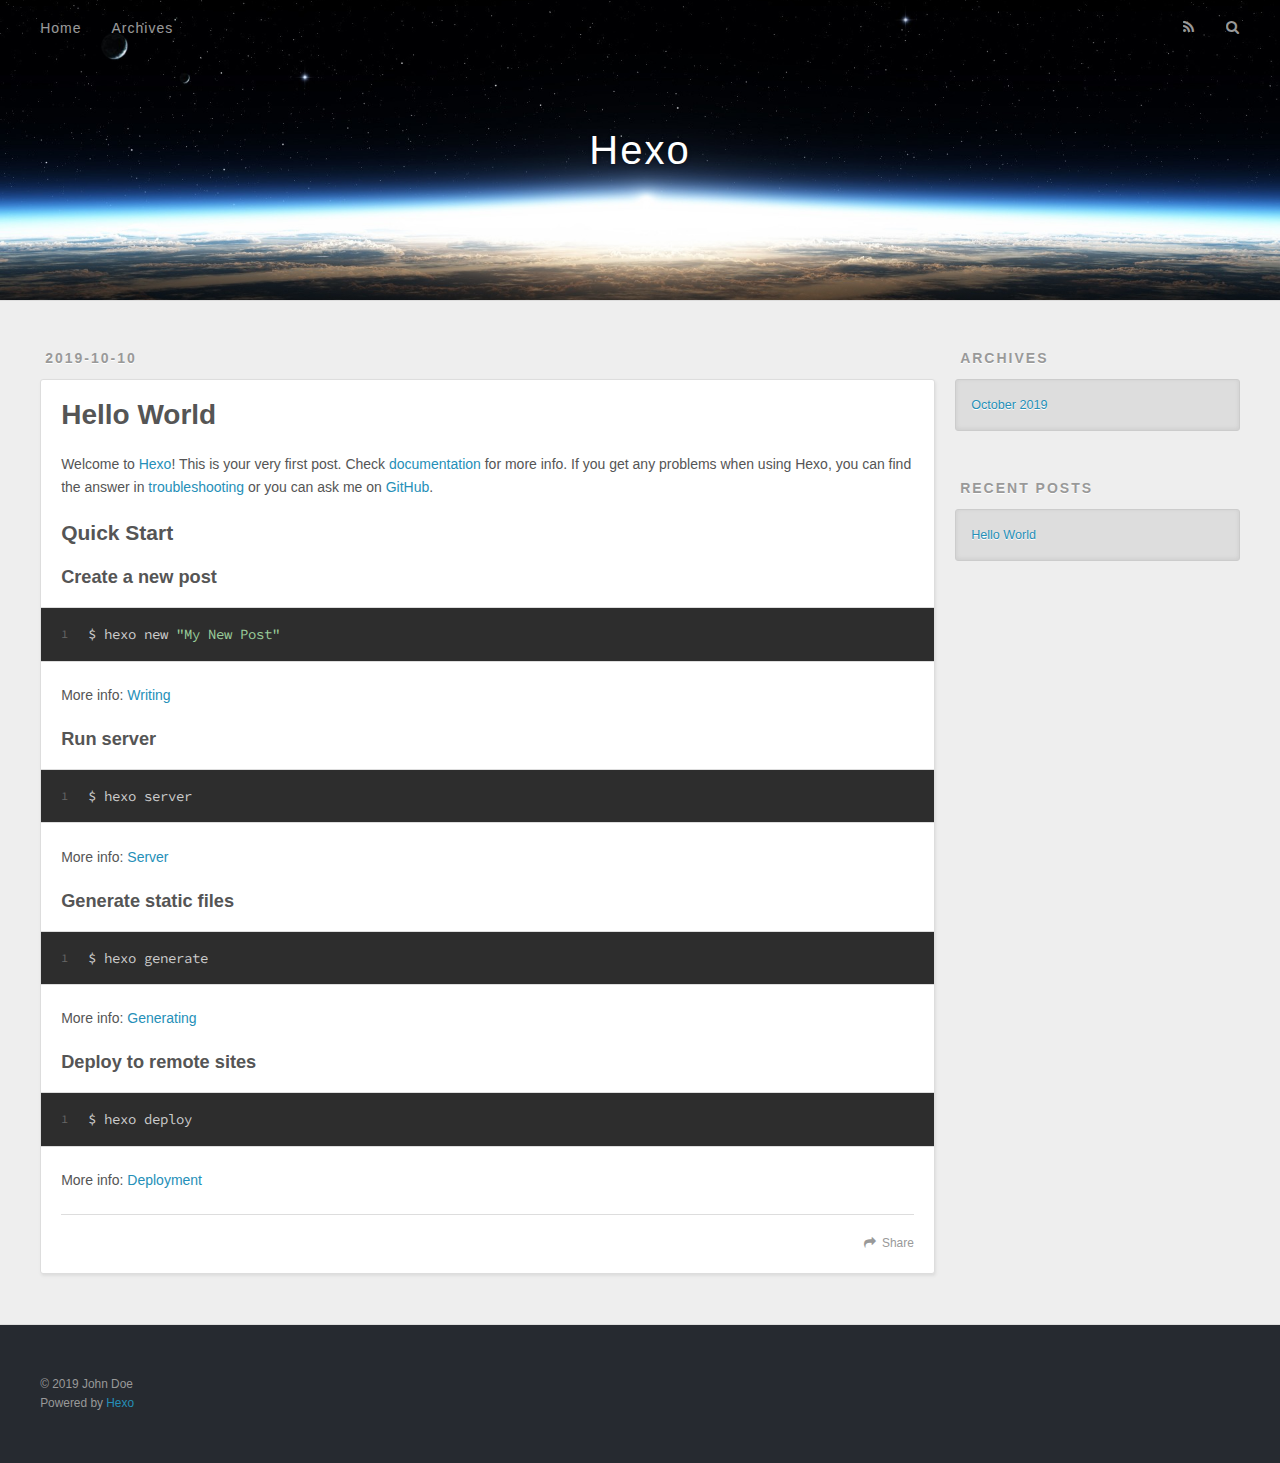
==== index.html @ 15c3ce91 "Site updated: 2019-10-10 18:21:29" ====
<!DOCTYPE html>
<html>
<head><meta name="generator" content="Hexo 3.9.0">
  <meta charset="utf-8">
  

  
  <title>Hexo</title>
  <meta name="viewport" content="width=device-width, initial-scale=1, maximum-scale=1">
  <meta property="og:type" content="website">
<meta property="og:title" content="Hexo">
<meta property="og:url" content="http://yoursite.com/index.html">
<meta property="og:site_name" content="Hexo">
<meta property="og:locale" content="en">
<meta name="twitter:card" content="summary">
<meta name="twitter:title" content="Hexo">
  
    <link rel="alternate" href="/atom.xml" title="Hexo" type="application/atom+xml">
  
  
    <link rel="icon" href="/favicon.png">
  
  
    <link href="//fonts.googleapis.com/css?family=Source+Code+Pro" rel="stylesheet" type="text/css">
  
  <link rel="stylesheet" href="/css/style.css">
</head>
</html>
<body>
  <div id="container">
    <div id="wrap">
      <header id="header">
  <div id="banner"></div>
  <div id="header-outer" class="outer">
    <div id="header-title" class="inner">
      <h1 id="logo-wrap">
        <a href="/" id="logo">Hexo</a>
      </h1>
      
    </div>
    <div id="header-inner" class="inner">
      <nav id="main-nav">
        <a id="main-nav-toggle" class="nav-icon"></a>
        
          <a class="main-nav-link" href="/">Home</a>
        
          <a class="main-nav-link" href="/archives">Archives</a>
        
      </nav>
      <nav id="sub-nav">
        
          <a id="nav-rss-link" class="nav-icon" href="/atom.xml" title="RSS Feed"></a>
        
        <a id="nav-search-btn" class="nav-icon" title="Search"></a>
      </nav>
      <div id="search-form-wrap">
        <form action="//google.com/search" method="get" accept-charset="UTF-8" class="search-form"><input type="search" name="q" class="search-form-input" placeholder="Search"><button type="submit" class="search-form-submit">&#xF002;</button><input type="hidden" name="sitesearch" value="http://yoursite.com"></form>
      </div>
    </div>
  </div>
</header>
      <div class="outer">
        <section id="main">
  
    <article id="post-hello-world" class="article article-type-post" itemscope itemprop="blogPost">
  <div class="article-meta">
    <a href="/2019/10/10/hello-world/" class="article-date">
  <time datetime="2019-10-10T10:15:48.270Z" itemprop="datePublished">2019-10-10</time>
</a>
    
  </div>
  <div class="article-inner">
    
    
      <header class="article-header">
        
  
    <h1 itemprop="name">
      <a class="article-title" href="/2019/10/10/hello-world/">Hello World</a>
    </h1>
  

      </header>
    
    <div class="article-entry" itemprop="articleBody">
      
        <p>Welcome to <a href="https://hexo.io/" target="_blank" rel="noopener">Hexo</a>! This is your very first post. Check <a href="https://hexo.io/docs/" target="_blank" rel="noopener">documentation</a> for more info. If you get any problems when using Hexo, you can find the answer in <a href="https://hexo.io/docs/troubleshooting.html" target="_blank" rel="noopener">troubleshooting</a> or you can ask me on <a href="https://github.com/hexojs/hexo/issues" target="_blank" rel="noopener">GitHub</a>.</p>
<h2 id="Quick-Start"><a href="#Quick-Start" class="headerlink" title="Quick Start"></a>Quick Start</h2><h3 id="Create-a-new-post"><a href="#Create-a-new-post" class="headerlink" title="Create a new post"></a>Create a new post</h3><figure class="highlight bash"><table><tr><td class="gutter"><pre><span class="line">1</span><br></pre></td><td class="code"><pre><span class="line">$ hexo new <span class="string">"My New Post"</span></span><br></pre></td></tr></table></figure>

<p>More info: <a href="https://hexo.io/docs/writing.html" target="_blank" rel="noopener">Writing</a></p>
<h3 id="Run-server"><a href="#Run-server" class="headerlink" title="Run server"></a>Run server</h3><figure class="highlight bash"><table><tr><td class="gutter"><pre><span class="line">1</span><br></pre></td><td class="code"><pre><span class="line">$ hexo server</span><br></pre></td></tr></table></figure>

<p>More info: <a href="https://hexo.io/docs/server.html" target="_blank" rel="noopener">Server</a></p>
<h3 id="Generate-static-files"><a href="#Generate-static-files" class="headerlink" title="Generate static files"></a>Generate static files</h3><figure class="highlight bash"><table><tr><td class="gutter"><pre><span class="line">1</span><br></pre></td><td class="code"><pre><span class="line">$ hexo generate</span><br></pre></td></tr></table></figure>

<p>More info: <a href="https://hexo.io/docs/generating.html" target="_blank" rel="noopener">Generating</a></p>
<h3 id="Deploy-to-remote-sites"><a href="#Deploy-to-remote-sites" class="headerlink" title="Deploy to remote sites"></a>Deploy to remote sites</h3><figure class="highlight bash"><table><tr><td class="gutter"><pre><span class="line">1</span><br></pre></td><td class="code"><pre><span class="line">$ hexo deploy</span><br></pre></td></tr></table></figure>

<p>More info: <a href="https://hexo.io/docs/deployment.html" target="_blank" rel="noopener">Deployment</a></p>

      
    </div>
    <footer class="article-footer">
      <a data-url="http://yoursite.com/2019/10/10/hello-world/" data-id="ck1kjttef0000k1openmg8unf" class="article-share-link">Share</a>
      
      
    </footer>
  </div>
  
</article>


  


</section>
        
          <aside id="sidebar">
  
    

  
    

  
    
  
    
  <div class="widget-wrap">
    <h3 class="widget-title">Archives</h3>
    <div class="widget">
      <ul class="archive-list"><li class="archive-list-item"><a class="archive-list-link" href="/archives/2019/10/">October 2019</a></li></ul>
    </div>
  </div>


  
    
  <div class="widget-wrap">
    <h3 class="widget-title">Recent Posts</h3>
    <div class="widget">
      <ul>
        
          <li>
            <a href="/2019/10/10/hello-world/">Hello World</a>
          </li>
        
      </ul>
    </div>
  </div>

  
</aside>
        
      </div>
      <footer id="footer">
  
  <div class="outer">
    <div id="footer-info" class="inner">
      &copy; 2019 John Doe<br>
      Powered by <a href="http://hexo.io/" target="_blank">Hexo</a>
    </div>
  </div>
</footer>
    </div>
    <nav id="mobile-nav">
  
    <a href="/" class="mobile-nav-link">Home</a>
  
    <a href="/archives" class="mobile-nav-link">Archives</a>
  
</nav>
    

<script src="//ajax.googleapis.com/ajax/libs/jquery/2.0.3/jquery.min.js"></script>


  <link rel="stylesheet" href="/fancybox/jquery.fancybox.css">
  <script src="/fancybox/jquery.fancybox.pack.js"></script>


<script src="/js/script.js"></script>



  </div>
</body>
</html>
---- css/style.css ----
body {
  width: 100%;
}
body:before,
body:after {
  content: "";
  display: table;
}
body:after {
  clear: both;
}
html,
body,
div,
span,
applet,
object,
iframe,
h1,
h2,
h3,
h4,
h5,
h6,
p,
blockquote,
pre,
a,
abbr,
acronym,
address,
big,
cite,
code,
del,
dfn,
em,
img,
ins,
kbd,
q,
s,
samp,
small,
strike,
strong,
sub,
sup,
tt,
var,
dl,
dt,
dd,
ol,
ul,
li,
fieldset,
form,
label,
legend,
table,
caption,
tbody,
tfoot,
thead,
tr,
th,
td {
  margin: 0;
  padding: 0;
  border: 0;
  outline: 0;
  font-weight: inherit;
  font-style: inherit;
  font-family: inherit;
  font-size: 100%;
  vertical-align: baseline;
}
body {
  line-height: 1;
  color: #000;
  background: #fff;
}
ol,
ul {
  list-style: none;
}
table {
  border-collapse: separate;
  border-spacing: 0;
  vertical-align: middle;
}
caption,
th,
td {
  text-align: left;
  font-weight: normal;
  vertical-align: middle;
}
a img {
  border: none;
}
input,
button {
  margin: 0;
  padding: 0;
}
input::-moz-focus-inner,
button::-moz-focus-inner {
  border: 0;
  padding: 0;
}
@font-face {
  font-family: FontAwesome;
  font-style: normal;
  font-weight: normal;
  src: url("fonts/fontawesome-webfont.eot?v=#4.0.3");
  src: url("fonts/fontawesome-webfont.eot?#iefix&v=#4.0.3") format("embedded-opentype"), url("fonts/fontawesome-webfont.woff?v=#4.0.3") format("woff"), url("fonts/fontawesome-webfont.ttf?v=#4.0.3") format("truetype"), url("fonts/fontawesome-webfont.svg#fontawesomeregular?v=#4.0.3") format("svg");
}
html,
body,
#container {
  height: 100%;
}
body {
  background: #eee;
  font: 14px -apple-system, BlinkMacSystemFont, "Segoe UI", "Roboto", "Oxygen", "Ubuntu", "Cantarell", "Fira Sans", "Droid Sans", "Helvetica Neue", sans-serif;
  -webkit-text-size-adjust: 100%;
}
.outer {
  max-width: 1220px;
  margin: 0 auto;
  padding: 0 20px;
}
.outer:before,
.outer:after {
  content: "";
  display: table;
}
.outer:after {
  clear: both;
}
.inner {
  display: inline;
  float: left;
  width: 98.33333333333333%;
  margin: 0 0.833333333333333%;
}
.left,
.alignleft {
  float: left;
}
.right,
.alignright {
  float: right;
}
.clear {
  clear: both;
}
#container {
  position: relative;
}
.mobile-nav-on {
  overflow: hidden;
}
#wrap {
  height: 100%;
  width: 100%;
  position: absolute;
  top: 0;
  left: 0;
  -webkit-transition: 0.2s ease-out;
  -moz-transition: 0.2s ease-out;
  -ms-transition: 0.2s ease-out;
  transition: 0.2s ease-out;
  z-index: 1;
  background: #eee;
}
.mobile-nav-on #wrap {
  left: 280px;
}
@media screen and (min-width: 768px) {
  #main {
    display: inline;
    float: left;
    width: 73.33333333333333%;
    margin: 0 0.833333333333333%;
  }
}
.article-date,
.article-category-link,
.archive-year,
.widget-title {
  text-decoration: none;
  text-transform: uppercase;
  letter-spacing: 2px;
  color: #999;
  margin-bottom: 1em;
  margin-left: 5px;
  line-height: 1em;
  text-shadow: 0 1px #fff;
  font-weight: bold;
}
.article-inner,
.archive-article-inner {
  background: #fff;
  -webkit-box-shadow: 1px 2px 3px #ddd;
  box-shadow: 1px 2px 3px #ddd;
  border: 1px solid #ddd;
  border-radius: 3px;
}
.article-entry h1,
.widget h1 {
  font-size: 2em;
}
.article-entry h2,
.widget h2 {
  font-size: 1.5em;
}
.article-entry h3,
.widget h3 {
  font-size: 1.3em;
}
.article-entry h4,
.widget h4 {
  font-size: 1.2em;
}
.article-entry h5,
.widget h5 {
  font-size: 1em;
}
.article-entry h6,
.widget h6 {
  font-size: 1em;
  color: #999;
}
.article-entry hr,
.widget hr {
  border: 1px dashed #ddd;
}
.article-entry strong,
.widget strong {
  font-weight: bold;
}
.article-entry em,
.widget em,
.article-entry cite,
.widget cite {
  font-style: italic;
}
.article-entry sup,
.widget sup,
.article-entry sub,
.widget sub {
  font-size: 0.75em;
  line-height: 0;
  position: relative;
  vertical-align: baseline;
}
.article-entry sup,
.widget sup {
  top: -0.5em;
}
.article-entry sub,
.widget sub {
  bottom: -0.2em;
}
.article-entry small,
.widget small {
  font-size: 0.85em;
}
.article-entry acronym,
.widget acronym,
.article-entry abbr,
.widget abbr {
  border-bottom: 1px dotted;
}
.article-entry ul,
.widget ul,
.article-entry ol,
.widget ol,
.article-entry dl,
.widget dl {
  margin: 0 20px;
  line-height: 1.6em;
}
.article-entry ul ul,
.widget ul ul,
.article-entry ol ul,
.widget ol ul,
.article-entry ul ol,
.widget ul ol,
.article-entry ol ol,
.widget ol ol {
  margin-top: 0;
  margin-bottom: 0;
}
.article-entry ul,
.widget ul {
  list-style: disc;
}
.article-entry ol,
.widget ol {
  list-style: decimal;
}
.article-entry dt,
.widget dt {
  font-weight: bold;
}
#header {
  height: 300px;
  position: relative;
  border-bottom: 1px solid #ddd;
}
#header:before,
#header:after {
  content: "";
  position: absolute;
  left: 0;
  right: 0;
  height: 40px;
}
#header:before {
  top: 0;
  background: -webkit-linear-gradient(rgba(0,0,0,0.2), transparent);
  background: -moz-linear-gradient(rgba(0,0,0,0.2), transparent);
  background: -ms-linear-gradient(rgba(0,0,0,0.2), transparent);
  background: linear-gradient(rgba(0,0,0,0.2), transparent);
}
#header:after {
  bottom: 0;
  background: -webkit-linear-gradient(transparent, rgba(0,0,0,0.2));
  background: -moz-linear-gradient(transparent, rgba(0,0,0,0.2));
  background: -ms-linear-gradient(transparent, rgba(0,0,0,0.2));
  background: linear-gradient(transparent, rgba(0,0,0,0.2));
}
#header-outer {
  height: 100%;
  position: relative;
}
#header-inner {
  position: relative;
  overflow: hidden;
}
#banner {
  position: absolute;
  top: 0;
  left: 0;
  width: 100%;
  height: 100%;
  background: url("images/banner.jpg") center #000;
  -webkit-background-size: cover;
  -moz-background-size: cover;
  background-size: cover;
  z-index: -1;
}
#header-title {
  text-align: center;
  height: 40px;
  position: absolute;
  top: 50%;
  left: 0;
  margin-top: -20px;
}
#logo,
#subtitle {
  text-decoration: none;
  color: #fff;
  font-weight: 300;
  text-shadow: 0 1px 4px rgba(0,0,0,0.3);
}
#logo {
  font-size: 40px;
  line-height: 40px;
  letter-spacing: 2px;
}
#subtitle {
  font-size: 16px;
  line-height: 16px;
  letter-spacing: 1px;
}
#subtitle-wrap {
  margin-top: 16px;
}
#main-nav {
  float: left;
  margin-left: -15px;
}
.nav-icon,
.main-nav-link {
  float: left;
  color: #fff;
  opacity: 0.6;
  text-decoration: none;
  text-shadow: 0 1px rgba(0,0,0,0.2);
  -webkit-transition: opacity 0.2s;
  -moz-transition: opacity 0.2s;
  -ms-transition: opacity 0.2s;
  transition: opacity 0.2s;
  display: block;
  padding: 20px 15px;
}
.nav-icon:hover,
.main-nav-link:hover {
  opacity: 1;
}
.nav-icon {
  font-family: FontAwesome;
  text-align: center;
  font-size: 14px;
  width: 14px;
  height: 14px;
  padding: 20px 15px;
  position: relative;
  cursor: pointer;
}
.main-nav-link {
  font-weight: 300;
  letter-spacing: 1px;
}
@media screen and (max-width: 479px) {
  .main-nav-link {
    display: none;
  }
}
#main-nav-toggle {
  display: none;
}
#main-nav-toggle:before {
  content: "\f0c9";
}
@media screen and (max-width: 479px) {
  #main-nav-toggle {
    display: block;
  }
}
#sub-nav {
  float: right;
  margin-right: -15px;
}
#nav-rss-link:before {
  content: "\f09e";
}
#nav-search-btn:before {
  content: "\f002";
}
#search-form-wrap {
  position: absolute;
  top: 15px;
  width: 150px;
  height: 30px;
  right: -150px;
  opacity: 0;
  -webkit-transition: 0.2s ease-out;
  -moz-transition: 0.2s ease-out;
  -ms-transition: 0.2s ease-out;
  transition: 0.2s ease-out;
}
#search-form-wrap.on {
  opacity: 1;
  right: 0;
}
@media screen and (max-width: 479px) {
  #search-form-wrap {
    width: 100%;
    right: -100%;
  }
}
.search-form {
  position: absolute;
  top: 0;
  left: 0;
  right: 0;
  background: #fff;
  padding: 5px 15px;
  border-radius: 15px;
  -webkit-box-shadow: 0 0 10px rgba(0,0,0,0.3);
  box-shadow: 0 0 10px rgba(0,0,0,0.3);
}
.search-form-input {
  border: none;
  background: none;
  color: #555;
  width: 100%;
  font: 13px -apple-system, BlinkMacSystemFont, "Segoe UI", "Roboto", "Oxygen", "Ubuntu", "Cantarell", "Fira Sans", "Droid Sans", "Helvetica Neue", sans-serif;
  outline: none;
}
.search-form-input::-webkit-search-results-decoration,
.search-form-input::-webkit-search-cancel-button {
  -webkit-appearance: none;
}
.search-form-submit {
  position: absolute;
  top: 50%;
  right: 10px;
  margin-top: -7px;
  font: 13px FontAwesome;
  border: none;
  background: none;
  color: #bbb;
  cursor: pointer;
}
.search-form-submit:hover,
.search-form-submit:focus {
  color: #777;
}
.article {
  margin: 50px 0;
}
.article-inner {
  overflow: hidden;
}
.article-meta:before,
.article-meta:after {
  content: "";
  display: table;
}
.article-meta:after {
  clear: both;
}
.article-date {
  float: left;
}
.article-category {
  float: left;
  line-height: 1em;
  color: #ccc;
  text-shadow: 0 1px #fff;
  margin-left: 8px;
}
.article-category:before {
  content: "\2022";
}
.article-category-link {
  margin: 0 12px 1em;
}
.article-header {
  padding: 20px 20px 0;
}
.article-title {
  text-decoration: none;
  font-size: 2em;
  font-weight: bold;
  color: #555;
  line-height: 1.1em;
  -webkit-transition: color 0.2s;
  -moz-transition: color 0.2s;
  -ms-transition: color 0.2s;
  transition: color 0.2s;
}
a.article-title:hover {
  color: #258fb8;
}
.article-entry {
  color: #555;
  padding: 0 20px;
}
.article-entry:before,
.article-entry:after {
  content: "";
  display: table;
}
.article-entry:after {
  clear: both;
}
.article-entry p,
.article-entry table {
  line-height: 1.6em;
  margin: 1.6em 0;
}
.article-entry h1,
.article-entry h2,
.article-entry h3,
.article-entry h4,
.article-entry h5,
.article-entry h6 {
  font-weight: bold;
}
.article-entry h1,
.article-entry h2,
.article-entry h3,
.article-entry h4,
.article-entry h5,
.article-entry h6 {
  line-height: 1.1em;
  margin: 1.1em 0;
}
.article-entry a {
  color: #258fb8;
  text-decoration: none;
}
.article-entry a:hover {
  text-decoration: underline;
}
.article-entry ul,
.article-entry ol,
.article-entry dl {
  margin-top: 1.6em;
  margin-bottom: 1.6em;
}
.article-entry img,
.article-entry video {
  max-width: 100%;
  height: auto;
  display: block;
  margin: auto;
}
.article-entry iframe {
  border: none;
}
.article-entry table {
  width: 100%;
  border-collapse: collapse;
  border-spacing: 0;
}
.article-entry th {
  font-weight: bold;
  border-bottom: 3px solid #ddd;
  padding-bottom: 0.5em;
}
.article-entry td {
  border-bottom: 1px solid #ddd;
  padding: 10px 0;
}
.article-entry blockquote {
  font-family: Georgia, "Times New Roman", serif;
  font-size: 1.4em;
  margin: 1.6em 20px;
  text-align: center;
}
.article-entry blockquote footer {
  font-size: 14px;
  margin: 1.6em 0;
  font-family: -apple-system, BlinkMacSystemFont, "Segoe UI", "Roboto", "Oxygen", "Ubuntu", "Cantarell", "Fira Sans", "Droid Sans", "Helvetica Neue", sans-serif;
}
.article-entry blockquote footer cite:before {
  content: "—";
  padding: 0 0.5em;
}
.article-entry .pullquote {
  text-align: left;
  width: 45%;
  margin: 0;
}
.article-entry .pullquote.left {
  margin-left: 0.5em;
  margin-right: 1em;
}
.article-entry .pullquote.right {
  margin-right: 0.5em;
  margin-left: 1em;
}
.article-entry .caption {
  color: #999;
  display: block;
  font-size: 0.9em;
  margin-top: 0.5em;
  position: relative;
  text-align: center;
}
.article-entry .video-container {
  position: relative;
  padding-top: 56.25%;
  height: 0;
  overflow: hidden;
}
.article-entry .video-container iframe,
.article-entry .video-container object,
.article-entry .video-container embed {
  position: absolute;
  top: 0;
  left: 0;
  width: 100%;
  height: 100%;
  margin-top: 0;
}
.article-more-link a {
  display: inline-block;
  line-height: 1em;
  padding: 6px 15px;
  border-radius: 15px;
  background: #eee;
  color: #999;
  text-shadow: 0 1px #fff;
  text-decoration: none;
}
.article-more-link a:hover {
  background: #258fb8;
  color: #fff;
  text-decoration: none;
  text-shadow: 0 1px #1e7293;
}
.article-footer {
  font-size: 0.85em;
  line-height: 1.6em;
  border-top: 1px solid #ddd;
  padding-top: 1.6em;
  margin: 0 20px 20px;
}
.article-footer:before,
.article-footer:after {
  content: "";
  display: table;
}
.article-footer:after {
  clear: both;
}
.article-footer a {
  color: #999;
  text-decoration: none;
}
.article-footer a:hover {
  color: #555;
}
.article-tag-list-item {
  float: left;
  margin-right: 10px;
}
.article-tag-list-link:before {
  content: "#";
}
.article-comment-link {
  float: right;
}
.article-comment-link:before {
  content: "\f075";
  font-family: FontAwesome;
  padding-right: 8px;
}
.article-share-link {
  cursor: pointer;
  float: right;
  margin-left: 20px;
}
.article-share-link:before {
  content: "\f064";
  font-family: FontAwesome;
  padding-right: 6px;
}
#article-nav {
  position: relative;
}
#article-nav:before,
#article-nav:after {
  content: "";
  display: table;
}
#article-nav:after {
  clear: both;
}
@media screen and (min-width: 768px) {
  #article-nav {
    margin: 50px 0;
  }
  #article-nav:before {
    width: 8px;
    height: 8px;
    position: absolute;
    top: 50%;
    left: 50%;
    margin-top: -4px;
    margin-left: -4px;
    content: "";
    border-radius: 50%;
    background: #ddd;
    -webkit-box-shadow: 0 1px 2px #fff;
    box-shadow: 0 1px 2px #fff;
  }
}
.article-nav-link-wrap {
  text-decoration: none;
  text-shadow: 0 1px #fff;
  color: #999;
  -webkit-box-sizing: border-box;
  -moz-box-sizing: border-box;
  box-sizing: border-box;
  margin-top: 50px;
  text-align: center;
  display: block;
}
.article-nav-link-wrap:hover {
  color: #555;
}
@media screen and (min-width: 768px) {
  .article-nav-link-wrap {
    width: 50%;
    margin-top: 0;
  }
}
@media screen and (min-width: 768px) {
  #article-nav-newer {
    float: left;
    text-align: right;
    padding-right: 20px;
  }
}
@media screen and (min-width: 768px) {
  #article-nav-older {
    float: right;
    text-align: left;
    padding-left: 20px;
  }
}
.article-nav-caption {
  text-transform: uppercase;
  letter-spacing: 2px;
  color: #ddd;
  line-height: 1em;
  font-weight: bold;
}
#article-nav-newer .article-nav-caption {
  margin-right: -2px;
}
.article-nav-title {
  font-size: 0.85em;
  line-height: 1.6em;
  margin-top: 0.5em;
}
.article-share-box {
  position: absolute;
  display: none;
  background: #fff;
  -webkit-box-shadow: 1px 2px 10px rgba(0,0,0,0.2);
  box-shadow: 1px 2px 10px rgba(0,0,0,0.2);
  border-radius: 3px;
  margin-left: -145px;
  overflow: hidden;
  z-index: 1;
}
.article-share-box.on {
  display: block;
}
.article-share-input {
  width: 100%;
  background: none;
  -webkit-box-sizing: border-box;
  -moz-box-sizing: border-box;
  box-sizing: border-box;
  font: 14px -apple-system, BlinkMacSystemFont, "Segoe UI", "Roboto", "Oxygen", "Ubuntu", "Cantarell", "Fira Sans", "Droid Sans", "Helvetica Neue", sans-serif;
  padding: 0 15px;
  color: #555;
  outline: none;
  border: 1px solid #ddd;
  border-radius: 3px 3px 0 0;
  height: 36px;
  line-height: 36px;
}
.article-share-links {
  background: #eee;
}
.article-share-links:before,
.article-share-links:after {
  content: "";
  display: table;
}
.article-share-links:after {
  clear: both;
}
.article-share-twitter,
.article-share-facebook,
.article-share-pinterest,
.article-share-google {
  width: 50px;
  height: 36px;
  display: block;
  float: left;
  position: relative;
  color: #999;
  text-shadow: 0 1px #fff;
}
.article-share-twitter:before,
.article-share-facebook:before,
.article-share-pinterest:before,
.article-share-google:before {
  font-size: 20px;
  font-family: FontAwesome;
  width: 20px;
  height: 20px;
  position: absolute;
  top: 50%;
  left: 50%;
  margin-top: -10px;
  margin-left: -10px;
  text-align: center;
}
.article-share-twitter:hover,
.article-share-facebook:hover,
.article-share-pinterest:hover,
.article-share-google:hover {
  color: #fff;
}
.article-share-twitter:before {
  content: "\f099";
}
.article-share-twitter:hover {
  background: #00aced;
  text-shadow: 0 1px #008abe;
}
.article-share-facebook:before {
  content: "\f09a";
}
.article-share-facebook:hover {
  background: #3b5998;
  text-shadow: 0 1px #2f477a;
}
.article-share-pinterest:before {
  content: "\f0d2";
}
.article-share-pinterest:hover {
  background: #cb2027;
  text-shadow: 0 1px #a21a1f;
}
.article-share-google:before {
  content: "\f0d5";
}
.article-share-google:hover {
  background: #dd4b39;
  text-shadow: 0 1px #be3221;
}
.article-gallery {
  background: #000;
  position: relative;
}
.article-gallery-photos {
  position: relative;
  overflow: hidden;
}
.article-gallery-img {
  display: none;
  max-width: 100%;
}
.article-gallery-img:first-child {
  display: block;
}
.article-gallery-img.loaded {
  position: absolute;
  display: block;
}
.article-gallery-img img {
  display: block;
  max-width: 100%;
  margin: 0 auto;
}
#comments {
  background: #fff;
  -webkit-box-shadow: 1px 2px 3px #ddd;
  box-shadow: 1px 2px 3px #ddd;
  padding: 20px;
  border: 1px solid #ddd;
  border-radius: 3px;
  margin: 50px 0;
}
#comments a {
  color: #258fb8;
}
.archives-wrap {
  margin: 50px 0;
}
.archives:before,
.archives:after {
  content: "";
  display: table;
}
.archives:after {
  clear: both;
}
.archive-year-wrap {
  margin-bottom: 1em;
}
.archives {
  -webkit-column-gap: 10px;
  -moz-column-gap: 10px;
  column-gap: 10px;
}
@media screen and (min-width: 480px) and (max-width: 767px) {
  .archives {
    -webkit-column-count: 2;
    -moz-column-count: 2;
    column-count: 2;
  }
}
@media screen and (min-width: 768px) {
  .archives {
    -webkit-column-count: 3;
    -moz-column-count: 3;
    column-count: 3;
  }
}
.archive-article {
  -webkit-column-break-inside: avoid;
  page-break-inside: avoid;
  overflow: hidden;
  break-inside: avoid-column;
}
.archive-article-inner {
  padding: 10px;
  margin-bottom: 15px;
}
.archive-article-title {
  text-decoration: none;
  font-weight: bold;
  color: #555;
  -webkit-transition: color 0.2s;
  -moz-transition: color 0.2s;
  -ms-transition: color 0.2s;
  transition: color 0.2s;
  line-height: 1.6em;
}
.archive-article-title:hover {
  color: #258fb8;
}
.archive-article-footer {
  margin-top: 1em;
}
.archive-article-date {
  color: #999;
  text-decoration: none;
  font-size: 0.85em;
  line-height: 1em;
  margin-bottom: 0.5em;
  display: block;
}
#page-nav {
  margin: 50px auto;
  background: #fff;
  -webkit-box-shadow: 1px 2px 3px #ddd;
  box-shadow: 1px 2px 3px #ddd;
  border: 1px solid #ddd;
  border-radius: 3px;
  text-align: center;
  color: #999;
  overflow: hidden;
}
#page-nav:before,
#page-nav:after {
  content: "";
  display: table;
}
#page-nav:after {
  clear: both;
}
#page-nav a,
#page-nav span {
  padding: 10px 20px;
  line-height: 1;
  height: 2ex;
}
#page-nav a {
  color: #999;
  text-decoration: none;
}
#page-nav a:hover {
  background: #999;
  color: #fff;
}
#page-nav .prev {
  float: left;
}
#page-nav .next {
  float: right;
}
#page-nav .page-number {
  display: inline-block;
}
@media screen and (max-width: 479px) {
  #page-nav .page-number {
    display: none;
  }
}
#page-nav .current {
  color: #555;
  font-weight: bold;
}
#page-nav .space {
  color: #ddd;
}
#footer {
  background: #262a30;
  padding: 50px 0;
  border-top: 1px solid #ddd;
  color: #999;
}
#footer a {
  color: #258fb8;
  text-decoration: none;
}
#footer a:hover {
  text-decoration: underline;
}
#footer-info {
  line-height: 1.6em;
  font-size: 0.85em;
}
.article-entry pre,
.article-entry .highlight {
  background: #2d2d2d;
  margin: 0 -20px;
  padding: 15px 20px;
  border-style: solid;
  border-color: #ddd;
  border-width: 1px 0;
  overflow: auto;
  color: #ccc;
  line-height: 22.400000000000002px;
}
.article-entry .highlight .gutter pre,
.article-entry .gist .gist-file .gist-data .line-numbers {
  color: #666;
  font-size: 0.85em;
}
.article-entry pre,
.article-entry code {
  font-family: "Source Code Pro", Consolas, Monaco, Menlo, Consolas, monospace;
}
.article-entry code {
  background: #eee;
  text-shadow: 0 1px #fff;
  padding: 0 0.3em;
}
.article-entry pre code {
  background: none;
  text-shadow: none;
  padding: 0;
}
.article-entry .highlight pre {
  border: none;
  margin: 0;
  padding: 0;
}
.article-entry .highlight table {
  margin: 0;
  width: auto;
}
.article-entry .highlight td {
  border: none;
  padding: 0;
}
.article-entry .highlight figcaption {
  font-size: 0.85em;
  color: #999;
  line-height: 1em;
  margin-bottom: 1em;
}
.article-entry .highlight figcaption:before,
.article-entry .highlight figcaption:after {
  content: "";
  display: table;
}
.article-entry .highlight figcaption:after {
  clear: both;
}
.article-entry .highlight figcaption a {
  float: right;
}
.article-entry .highlight .gutter pre {
  text-align: right;
  padding-right: 20px;
}
.article-entry .highlight .line {
  height: 22.400000000000002px;
}
.article-entry .highlight .line.marked {
  background: #515151;
}
.article-entry .gist {
  margin: 0 -20px;
  border-style: solid;
  border-color: #ddd;
  border-width: 1px 0;
  background: #2d2d2d;
  padding: 15px 20px 15px 0;
}
.article-entry .gist .gist-file {
  border: none;
  font-family: "Source Code Pro", Consolas, Monaco, Menlo, Consolas, monospace;
  margin: 0;
}
.article-entry .gist .gist-file .gist-data {
  background: none;
  border: none;
}
.article-entry .gist .gist-file .gist-data .line-numbers {
  background: none;
  border: none;
  padding: 0 20px 0 0;
}
.article-entry .gist .gist-file .gist-data .line-data {
  padding: 0 !important;
}
.article-entry .gist .gist-file .highlight {
  margin: 0;
  padding: 0;
  border: none;
}
.article-entry .gist .gist-file .gist-meta {
  background: #2d2d2d;
  color: #999;
  font: 0.85em -apple-system, BlinkMacSystemFont, "Segoe UI", "Roboto", "Oxygen", "Ubuntu", "Cantarell", "Fira Sans", "Droid Sans", "Helvetica Neue", sans-serif;
  text-shadow: 0 0;
  padding: 0;
  margin-top: 1em;
  margin-left: 20px;
}
.article-entry .gist .gist-file .gist-meta a {
  color: #258fb8;
  font-weight: normal;
}
.article-entry .gist .gist-file .gist-meta a:hover {
  text-decoration: underline;
}
pre .comment,
pre .title {
  color: #999;
}
pre .variable,
pre .attribute,
pre .tag,
pre .regexp,
pre .ruby .constant,
pre .xml .tag .title,
pre .xml .pi,
pre .xml .doctype,
pre .html .doctype,
pre .css .id,
pre .css .class,
pre .css .pseudo {
  color: #f2777a;
}
pre .number,
pre .preprocessor,
pre .built_in,
pre .literal,
pre .params,
pre .constant {
  color: #f99157;
}
pre .class,
pre .ruby .class .title,
pre .css .rules .attribute {
  color: #9c9;
}
pre .string,
pre .value,
pre .inheritance,
pre .header,
pre .ruby .symbol,
pre .xml .cdata {
  color: #9c9;
}
pre .css .hexcolor {
  color: #6cc;
}
pre .function,
pre .python .decorator,
pre .python .title,
pre .ruby .function .title,
pre .ruby .title .keyword,
pre .perl .sub,
pre .javascript .title,
pre .coffeescript .title {
  color: #69c;
}
pre .keyword,
pre .javascript .function {
  color: #c9c;
}
@media screen and (max-width: 479px) {
  #mobile-nav {
    position: absolute;
    top: 0;
    left: 0;
    width: 280px;
    height: 100%;
    background: #191919;
    border-right: 1px solid #fff;
  }
}
@media screen and (max-width: 479px) {
  .mobile-nav-link {
    display: block;
    color: #999;
    text-decoration: none;
    padding: 15px 20px;
    font-weight: bold;
  }
  .mobile-nav-link:hover {
    color: #fff;
  }
}
@media screen and (min-width: 768px) {
  #sidebar {
    display: inline;
    float: left;
    width: 23.333333333333332%;
    margin: 0 0.833333333333333%;
  }
}
.widget-wrap {
  margin: 50px 0;
}
.widget {
  color: #777;
  text-shadow: 0 1px #fff;
  background: #ddd;
  -webkit-box-shadow: 0 -1px 4px #ccc inset;
  box-shadow: 0 -1px 4px #ccc inset;
  border: 1px solid #ccc;
  padding: 15px;
  border-radius: 3px;
}
.widget a {
  color: #258fb8;
  text-decoration: none;
}
.widget a:hover {
  text-decoration: underline;
}
.widget ul ul,
.widget ol ul,
.widget dl ul,
.widget ul ol,
.widget ol ol,
.widget dl ol,
.widget ul dl,
.widget ol dl,
.widget dl dl {
  margin-left: 15px;
  list-style: disc;
}
.widget {
  line-height: 1.6em;
  word-wrap: break-word;
  font-size: 0.9em;
}
.widget ul,
.widget ol {
  list-style: none;
  margin: 0;
}
.widget ul ul,
.widget ol ul,
.widget ul ol,
.widget ol ol {
  margin: 0 20px;
}
.widget ul ul,
.widget ol ul {
  list-style: disc;
}
.widget ul ol,
.widget ol ol {
  list-style: decimal;
}
.category-list-count,
.tag-list-count,
.archive-list-count {
  padding-left: 5px;
  color: #999;
  font-size: 0.85em;
}
.category-list-count:before,
.tag-list-count:before,
.archive-list-count:before {
  content: "(";
}
.category-list-count:after,
.tag-list-count:after,
.archive-list-count:after {
  content: ")";
}
.tagcloud a {
  margin-right: 5px;
  display: inline-block;
}
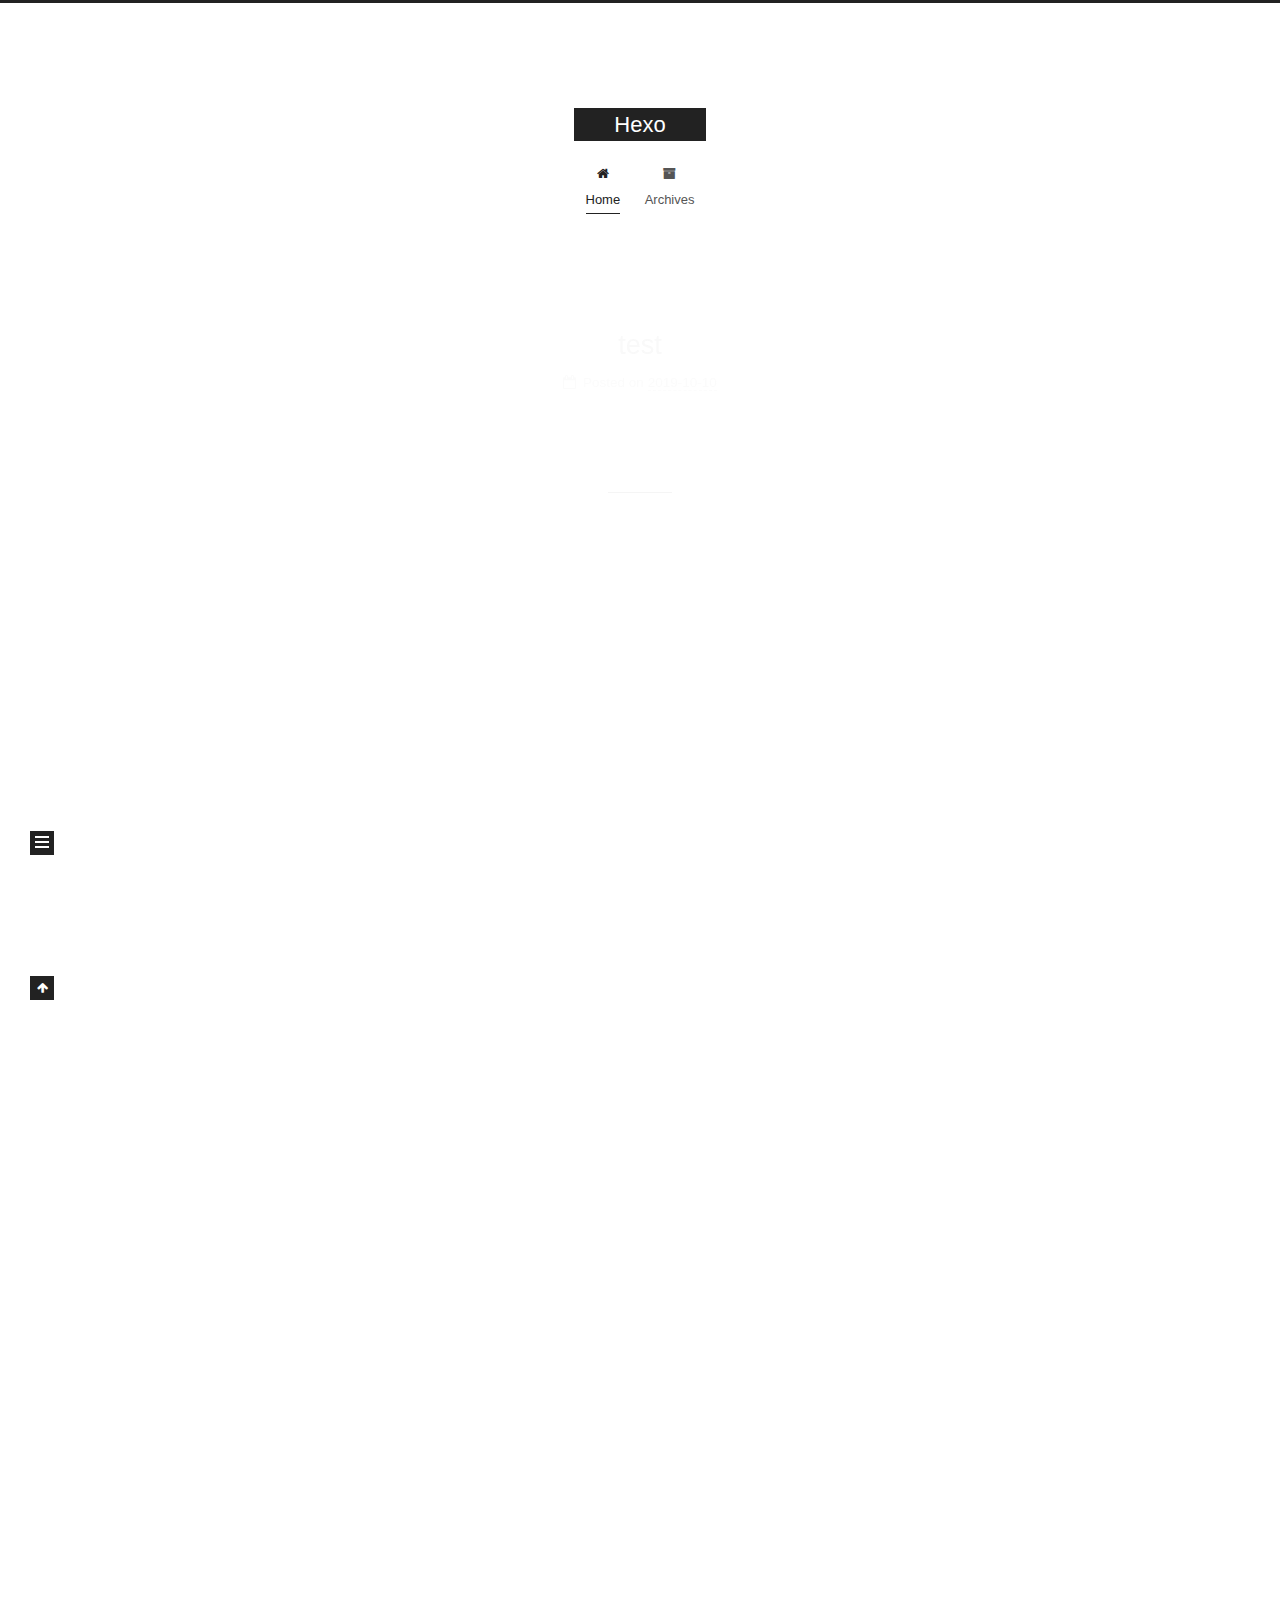
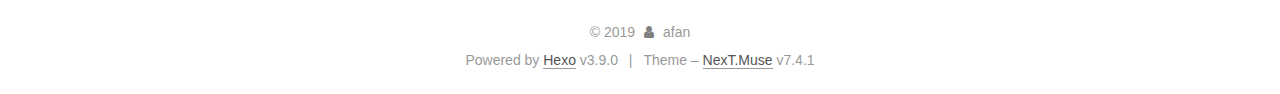
==== commit 9b87ab0c: "Site updated: 2019-10-10 19:00:42" ====
--- a/index.html
+++ b/index.html
@@ -1,12 +1,60 @@
 <!DOCTYPE html>
-<html>
-<head><meta name="generator" content="Hexo 3.9.0">
-  <meta charset="utf-8">
-  
-
-  
-  <title>Hexo</title>
-  <meta name="viewport" content="width=device-width, initial-scale=1, maximum-scale=1">
+
+
+
+
+
+<html lang="en">
+<head>
+  <meta charset="UTF-8">
+<meta name="viewport" content="width=device-width, initial-scale=1, maximum-scale=2">
+<meta name="theme-color" content="#222">
+<meta name="generator" content="Hexo 3.9.0">
+  <link rel="apple-touch-icon" sizes="180x180" href="/images/apple-touch-icon-next.png?v=7.4.1">
+  <link rel="icon" type="image/png" sizes="32x32" href="/images/favicon-32x32-next.png?v=7.4.1">
+  <link rel="icon" type="image/png" sizes="16x16" href="/images/favicon-16x16-next.png?v=7.4.1">
+  <link rel="mask-icon" href="/images/logo.svg?v=7.4.1" color="#222">
+
+<link rel="stylesheet" href="/css/main.css?v=7.4.1">
+
+
+<link rel="stylesheet" href="/lib/font-awesome/css/font-awesome.min.css?v=4.7.0">
+
+
+<script id="hexo-configurations">
+  var NexT = window.NexT || {};
+  var CONFIG = {
+    root: '/',
+    scheme: 'Muse',
+    version: '7.4.1',
+    exturl: false,
+    sidebar: {"position":"left","display":"post","offset":12,"onmobile":false},
+    copycode: {"enable":false,"show_result":false,"style":null},
+    back2top: {"enable":true,"sidebar":false,"scrollpercent":false},
+    bookmark: {"enable":false,"color":"#222","save":"auto"},
+    fancybox: false,
+    mediumzoom: false,
+    lazyload: false,
+    pangu: false,
+    algolia: {
+      appID: '',
+      apiKey: '',
+      indexName: '',
+      hits: {"per_page":10},
+      labels: {"input_placeholder":"Search for Posts","hits_empty":"We didn't find any results for the search: ${query}","hits_stats":"${hits} results found in ${time} ms"}
+    },
+    localsearch: {"enable":false,"trigger":"auto","top_n_per_article":1,"unescape":false,"preload":false},
+    path: '',
+    motion: {"enable":true,"async":false,"transition":{"post_block":"fadeIn","post_header":"slideDownIn","post_body":"slideDownIn","coll_header":"slideLeftIn","sidebar":"slideUpIn"}},
+    translation: {
+      copy_button: 'Copy',
+      copy_success: 'Copied',
+      copy_failure: 'Copy failed'
+    },
+    sidebarPadding: 40
+  };
+</script>
+
   <meta property="og:type" content="website">
 <meta property="og:title" content="Hexo">
 <meta property="og:url" content="http://yoursite.com/index.html">
@@ -14,77 +62,245 @@
 <meta property="og:locale" content="en">
 <meta name="twitter:card" content="summary">
 <meta name="twitter:title" content="Hexo">
-  
-    <link rel="alternate" href="/atom.xml" title="Hexo" type="application/atom+xml">
-  
-  
-    <link rel="icon" href="/favicon.png">
-  
-  
-    <link href="//fonts.googleapis.com/css?family=Source+Code+Pro" rel="stylesheet" type="text/css">
-  
-  <link rel="stylesheet" href="/css/style.css">
+  <link rel="canonical" href="http://yoursite.com/">
+
+
+<script id="page-configurations">
+  // https://hexo.io/docs/variables.html
+  CONFIG.page = {
+    sidebar: "",
+    isHome: true,
+    isPost: false,
+    isPage: false,
+    isArchive: false
+  };
+</script>
+
+  <title>Hexo</title>
+  
+
+
+
+
+
+
+
+
+  <noscript>
+  <style>
+  .use-motion .brand,
+  .use-motion .menu-item,
+  .sidebar-inner,
+  .use-motion .post-block,
+  .use-motion .pagination,
+  .use-motion .comments,
+  .use-motion .post-header,
+  .use-motion .post-body,
+  .use-motion .collection-header { opacity: initial; }
+
+  .use-motion .logo,
+  .use-motion .site-title,
+  .use-motion .site-subtitle {
+    opacity: initial;
+    top: initial;
+  }
+
+  .use-motion .logo-line-before i { left: initial; }
+  .use-motion .logo-line-after i { right: initial; }
+  </style>
+</noscript>
+
 </head>
-</html>
-<body>
-  <div id="container">
-    <div id="wrap">
-      <header id="header">
-  <div id="banner"></div>
-  <div id="header-outer" class="outer">
-    <div id="header-title" class="inner">
-      <h1 id="logo-wrap">
-        <a href="/" id="logo">Hexo</a>
-      </h1>
-      
+
+<body itemscope itemtype="http://schema.org/WebPage">
+  <div class="container use-motion">
+    <div class="headband"></div>
+
+    <header id="header" class="header" itemscope itemtype="http://schema.org/WPHeader">
+      <div class="header-inner"><div class="site-brand-container">
+  <div class="site-meta">
+
+    <div>
+      <a href="/" class="brand" rel="start">
+        <span class="logo-line-before"><i></i></span>
+        <span class="site-title">Hexo</span>
+        <span class="logo-line-after"><i></i></span>
+      </a>
     </div>
-    <div id="header-inner" class="inner">
-      <nav id="main-nav">
-        <a id="main-nav-toggle" class="nav-icon"></a>
-        
-          <a class="main-nav-link" href="/">Home</a>
-        
-          <a class="main-nav-link" href="/archives">Archives</a>
-        
-      </nav>
-      <nav id="sub-nav">
-        
-          <a id="nav-rss-link" class="nav-icon" href="/atom.xml" title="RSS Feed"></a>
-        
-        <a id="nav-search-btn" class="nav-icon" title="Search"></a>
-      </nav>
-      <div id="search-form-wrap">
-        <form action="//google.com/search" method="get" accept-charset="UTF-8" class="search-form"><input type="search" name="q" class="search-form-input" placeholder="Search"><button type="submit" class="search-form-submit">&#xF002;</button><input type="hidden" name="sitesearch" value="http://yoursite.com"></form>
-      </div>
+  </div>
+
+  <div class="site-nav-toggle">
+    <div class="toggle" aria-label="Toggle navigation bar">
+      <span class="toggle-line toggle-line-first"></span>
+      <span class="toggle-line toggle-line-middle"></span>
+      <span class="toggle-line toggle-line-last"></span>
     </div>
   </div>
-</header>
-      <div class="outer">
-        <section id="main">
-  
-    <article id="post-hello-world" class="article article-type-post" itemscope itemprop="blogPost">
-  <div class="article-meta">
-    <a href="/2019/10/10/hello-world/" class="article-date">
-  <time datetime="2019-10-10T10:15:48.270Z" itemprop="datePublished">2019-10-10</time>
-</a>
-    
-  </div>
-  <div class="article-inner">
-    
-    
-      <header class="article-header">
-        
-  
-    <h1 itemprop="name">
-      <a class="article-title" href="/2019/10/10/hello-world/">Hello World</a>
-    </h1>
-  
-
+</div>
+
+
+<nav class="site-nav">
+  
+  <ul id="menu" class="menu">
+      
+      
+      
+        
+        <li class="menu-item menu-item-home">
+      
+    
+
+    <a href="/" rel="section"><i class="fa fa-fw fa-home"></i>Home</a>
+
+  </li>
+      
+      
+      
+        
+        <li class="menu-item menu-item-archives">
+      
+    
+
+    <a href="/archives/" rel="section"><i class="fa fa-fw fa-archive"></i>Archives</a>
+
+  </li>
+  </ul>
+
+    
+
+</nav>
+</div>
+    </header>
+
+    
+  <div class="back-to-top">
+    <i class="fa fa-arrow-up"></i>
+    <span>0%</span>
+  </div>
+
+
+    <main id="main" class="main">
+      <div class="main-inner">
+        <div class="content-wrap">
+          <div id="content" class="content">
+            
+
+  <div class="posts-expand">
+        
+  
+  
+  <article itemscope itemtype="http://schema.org/Article" class="post-block home" lang="en">
+    <link itemprop="mainEntityOfPage" href="http://yoursite.com/2019/10/10/test/">
+
+    <span hidden itemprop="author" itemscope itemtype="http://schema.org/Person">
+      <meta itemprop="name" content="afan">
+      <meta itemprop="description" content="">
+      <meta itemprop="image" content="/images/avatar.gif">
+    </span>
+
+    <span hidden itemprop="publisher" itemscope itemtype="http://schema.org/Organization">
+      <meta itemprop="name" content="Hexo">
+    </span>
+      <header class="post-header">
+        <h1 class="post-title" itemprop="name headline">
+            
+            <a href="/2019/10/10/test/" class="post-title-link" itemprop="url">test</a>
+          
+        </h1>
+
+        <div class="post-meta">
+            <span class="post-meta-item">
+              <span class="post-meta-item-icon">
+                <i class="fa fa-calendar-o"></i>
+              </span>
+              <span class="post-meta-item-text">Posted on</span>
+
+              
+                
+              
+
+              <time title="Created: 2019-10-10 18:29:29" itemprop="dateCreated datePublished" datetime="2019-10-10T18:29:29+08:00">2019-10-10</time>
+            </span>
+          
+
+          
+
+        </div>
       </header>
-    
-    <div class="article-entry" itemprop="articleBody">
-      
-        <p>Welcome to <a href="https://hexo.io/" target="_blank" rel="noopener">Hexo</a>! This is your very first post. Check <a href="https://hexo.io/docs/" target="_blank" rel="noopener">documentation</a> for more info. If you get any problems when using Hexo, you can find the answer in <a href="https://hexo.io/docs/troubleshooting.html" target="_blank" rel="noopener">troubleshooting</a> or you can ask me on <a href="https://github.com/hexojs/hexo/issues" target="_blank" rel="noopener">GitHub</a>.</p>
+
+    
+    
+    
+    <div class="post-body" itemprop="articleBody">
+
+      
+          
+        
+      
+    </div>
+
+    
+    
+    
+      <footer class="post-footer">
+          <div class="post-eof"></div>
+        
+      </footer>
+  </article>
+  
+  
+  
+
+    
+        
+  
+  
+  <article itemscope itemtype="http://schema.org/Article" class="post-block home" lang="en">
+    <link itemprop="mainEntityOfPage" href="http://yoursite.com/2019/10/10/hello-world/">
+
+    <span hidden itemprop="author" itemscope itemtype="http://schema.org/Person">
+      <meta itemprop="name" content="afan">
+      <meta itemprop="description" content="">
+      <meta itemprop="image" content="/images/avatar.gif">
+    </span>
+
+    <span hidden itemprop="publisher" itemscope itemtype="http://schema.org/Organization">
+      <meta itemprop="name" content="Hexo">
+    </span>
+      <header class="post-header">
+        <h1 class="post-title" itemprop="name headline">
+            
+            <a href="/2019/10/10/hello-world/" class="post-title-link" itemprop="url">Hello World</a>
+          
+        </h1>
+
+        <div class="post-meta">
+            <span class="post-meta-item">
+              <span class="post-meta-item-icon">
+                <i class="fa fa-calendar-o"></i>
+              </span>
+              <span class="post-meta-item-text">Posted on</span>
+
+              
+                
+              
+
+              <time title="Created: 2019-10-10 18:15:48" itemprop="dateCreated datePublished" datetime="2019-10-10T18:15:48+08:00">2019-10-10</time>
+            </span>
+          
+
+          
+
+        </div>
+      </header>
+
+    
+    
+    
+    <div class="post-body" itemprop="articleBody">
+
+      
+          <p>Welcome to <a href="https://hexo.io/" target="_blank" rel="noopener">Hexo</a>! This is your very first post. Check <a href="https://hexo.io/docs/" target="_blank" rel="noopener">documentation</a> for more info. If you get any problems when using Hexo, you can find the answer in <a href="https://hexo.io/docs/troubleshooting.html" target="_blank" rel="noopener">troubleshooting</a> or you can ask me on <a href="https://github.com/hexojs/hexo/issues" target="_blank" rel="noopener">GitHub</a>.</p>
 <h2 id="Quick-Start"><a href="#Quick-Start" class="headerlink" title="Quick Start"></a>Quick Start</h2><h3 id="Create-a-new-post"><a href="#Create-a-new-post" class="headerlink" title="Create a new post"></a>Create a new post</h3><figure class="highlight bash"><table><tr><td class="gutter"><pre><span class="line">1</span><br></pre></td><td class="code"><pre><span class="line">$ hexo new <span class="string">"My New Post"</span></span><br></pre></td></tr></table></figure>
 
 <p>More info: <a href="https://hexo.io/docs/writing.html" target="_blank" rel="noopener">Writing</a></p>
@@ -98,91 +314,156 @@
 
 <p>More info: <a href="https://hexo.io/docs/deployment.html" target="_blank" rel="noopener">Deployment</a></p>
 
+        
       
     </div>
-    <footer class="article-footer">
-      <a data-url="http://yoursite.com/2019/10/10/hello-world/" data-id="ck1kjttef0000k1openmg8unf" class="article-share-link">Share</a>
-      
-      
+
+    
+    
+    
+      <footer class="post-footer">
+          <div class="post-eof"></div>
+        
+      </footer>
+  </article>
+  
+  
+  
+
+    
+  </div>
+
+  
+
+
+
+          </div>
+          
+
+        </div>
+          
+  
+  <div class="toggle sidebar-toggle">
+    <span class="toggle-line toggle-line-first"></span>
+    <span class="toggle-line toggle-line-middle"></span>
+    <span class="toggle-line toggle-line-last"></span>
+  </div>
+
+  <aside class="sidebar">
+    <div class="sidebar-inner">
+
+      <ul class="sidebar-nav motion-element">
+        <li class="sidebar-nav-toc">
+          Table of Contents
+        </li>
+        <li class="sidebar-nav-overview">
+          Overview
+        </li>
+      </ul>
+
+      <!--noindex-->
+      <div class="post-toc-wrap sidebar-panel">
+      </div>
+      <!--/noindex-->
+
+      <div class="site-overview-wrap sidebar-panel">
+        <div class="site-author motion-element" itemprop="author" itemscope itemtype="http://schema.org/Person">
+  <p class="site-author-name" itemprop="name">afan</p>
+  <div class="site-description" itemprop="description"></div>
+</div>
+<div class="site-state-wrap motion-element">
+  <nav class="site-state">
+      <div class="site-state-item site-state-posts">
+        
+          <a href="/archives/">
+        
+          <span class="site-state-item-count">2</span>
+          <span class="site-state-item-name">posts</span>
+        </a>
+      </div>
+    
+  </nav>
+</div>
+
+
+
+      </div>
+
+    </div>
+  </aside>
+  <div id="sidebar-dimmer"></div>
+
+
+      </div>
+    </main>
+
+    <footer id="footer" class="footer">
+      <div class="footer-inner">
+        <div class="copyright">&copy; <span itemprop="copyrightYear">2019</span>
+  <span class="with-love" id="animate">
+    <i class="fa fa-user"></i>
+  </span>
+  <span class="author" itemprop="copyrightHolder">afan</span>
+</div>
+  <div class="powered-by">Powered by <a href="https://hexo.io" class="theme-link" rel="noopener" target="_blank">Hexo</a> v3.9.0</div>
+  <span class="post-meta-divider">|</span>
+  <div class="theme-info">Theme – <a href="https://theme-next.org" class="theme-link" rel="noopener" target="_blank">NexT.Muse</a> v7.4.1</div>
+
+        
+
+
+
+
+
+
+
+
+
+
+
+
+        
+      </div>
     </footer>
   </div>
-  
-</article>
-
-
-  
-
-
-</section>
-        
-          <aside id="sidebar">
-  
-    
-
-  
-    
-
-  
-    
-  
-    
-  <div class="widget-wrap">
-    <h3 class="widget-title">Archives</h3>
-    <div class="widget">
-      <ul class="archive-list"><li class="archive-list-item"><a class="archive-list-link" href="/archives/2019/10/">October 2019</a></li></ul>
-    </div>
-  </div>
-
-
-  
-    
-  <div class="widget-wrap">
-    <h3 class="widget-title">Recent Posts</h3>
-    <div class="widget">
-      <ul>
-        
-          <li>
-            <a href="/2019/10/10/hello-world/">Hello World</a>
-          </li>
-        
-      </ul>
-    </div>
-  </div>
-
-  
-</aside>
-        
-      </div>
-      <footer id="footer">
-  
-  <div class="outer">
-    <div id="footer-info" class="inner">
-      &copy; 2019 John Doe<br>
-      Powered by <a href="http://hexo.io/" target="_blank">Hexo</a>
-    </div>
-  </div>
-</footer>
-    </div>
-    <nav id="mobile-nav">
-  
-    <a href="/" class="mobile-nav-link">Home</a>
-  
-    <a href="/archives" class="mobile-nav-link">Archives</a>
-  
-</nav>
-    
-
-<script src="//ajax.googleapis.com/ajax/libs/jquery/2.0.3/jquery.min.js"></script>
-
-
-  <link rel="stylesheet" href="/fancybox/jquery.fancybox.css">
-  <script src="/fancybox/jquery.fancybox.pack.js"></script>
-
-
-<script src="/js/script.js"></script>
-
-
-
-  </div>
+
+  
+  <script src="/lib/anime.min.js?v=3.1.0"></script>
+  <script src="/lib/velocity/velocity.min.js?v=1.2.1"></script>
+  <script src="/lib/velocity/velocity.ui.min.js?v=1.2.1"></script>
+<script src="/js/utils.js?v=7.4.1"></script><script src="/js/motion.js?v=7.4.1"></script>
+<script src="/js/schemes/muse.js?v=7.4.1"></script>
+<script src="/js/next-boot.js?v=7.4.1"></script>
+
+
+
+  
+
+
+
+
+
+
+
+
+
+
+
+
+
+
+
+
+
+
+
+
+
+  
+
+  
+
+  
+
 </body>
-</html>+</html>
--- a/css/main.css
+++ b/css/main.css
@@ -0,0 +1,2269 @@
+html {
+  line-height: 1.15; /* 1 */
+  -webkit-text-size-adjust: 100%; /* 2 */
+}
+body {
+  margin: 0;
+}
+main {
+  display: block;
+}
+h1 {
+  font-size: 2em;
+  margin: 0.67em 0;
+}
+hr {
+  box-sizing: content-box; /* 1 */
+  height: 0; /* 1 */
+  overflow: visible; /* 2 */
+}
+pre {
+  font-family: monospace, monospace; /* 1 */
+  font-size: 1em; /* 2 */
+}
+a {
+  background-color: transparent;
+}
+abbr[title] {
+  border-bottom: none; /* 1 */
+  text-decoration: underline; /* 2 */
+  text-decoration: underline dotted; /* 2 */
+}
+b,
+strong {
+  font-weight: bolder;
+}
+code,
+kbd,
+samp {
+  font-family: monospace, monospace; /* 1 */
+  font-size: 1em; /* 2 */
+}
+small {
+  font-size: 80%;
+}
+sub,
+sup {
+  font-size: 75%;
+  line-height: 0;
+  position: relative;
+  vertical-align: baseline;
+}
+sub {
+  bottom: -0.25em;
+}
+sup {
+  top: -0.5em;
+}
+img {
+  border-style: none;
+}
+button,
+input,
+optgroup,
+select,
+textarea {
+  font-family: inherit; /* 1 */
+  font-size: 100%; /* 1 */
+  line-height: 1.15; /* 1 */
+  margin: 0; /* 2 */
+}
+button,
+input {
+/* 1 */
+  overflow: visible;
+}
+button,
+select {
+/* 1 */
+  text-transform: none;
+}
+button,
+[type='button'],
+[type='reset'],
+[type='submit'] {
+  -webkit-appearance: button;
+}
+button::-moz-focus-inner,
+[type='button']::-moz-focus-inner,
+[type='reset']::-moz-focus-inner,
+[type='submit']::-moz-focus-inner {
+  border-style: none;
+  padding: 0;
+}
+button:-moz-focusring,
+[type='button']:-moz-focusring,
+[type='reset']:-moz-focusring,
+[type='submit']:-moz-focusring {
+  outline: 1px dotted ButtonText;
+}
+fieldset {
+  padding: 0.35em 0.75em 0.625em;
+}
+legend {
+  box-sizing: border-box; /* 1 */
+  color: inherit; /* 2 */
+  display: table; /* 1 */
+  max-width: 100%; /* 1 */
+  padding: 0; /* 3 */
+  white-space: normal; /* 1 */
+}
+progress {
+  vertical-align: baseline;
+}
+textarea {
+  overflow: auto;
+}
+[type='checkbox'],
+[type='radio'] {
+  box-sizing: border-box; /* 1 */
+  padding: 0; /* 2 */
+}
+[type='number']::-webkit-inner-spin-button,
+[type='number']::-webkit-outer-spin-button {
+  height: auto;
+}
+[type='search'] {
+  outline-offset: -2px; /* 2 */
+  -webkit-appearance: textfield; /* 1 */
+}
+[type='search']::-webkit-search-decoration {
+  -webkit-appearance: none;
+}
+::-webkit-file-upload-button {
+  font: inherit; /* 2 */
+  -webkit-appearance: button; /* 1 */
+}
+details {
+  display: block;
+}
+summary {
+  display: list-item;
+}
+template {
+  display: none;
+}
+[hidden] {
+  display: none;
+}
+::selection {
+  background: #262a30;
+  color: #fff;
+}
+html,
+body {
+  height: 100%;
+}
+body {
+  background: #fff;
+  color: #555;
+  font-family: 'Lato', "PingFang SC", "Microsoft YaHei", sans-serif;
+  font-size: 1em;
+  line-height: 2;
+}
+@media (max-width: 991px) {
+  body {
+    padding-left: 0 !important;
+    padding-right: 0 !important;
+  }
+}
+h1,
+h2,
+h3,
+h4,
+h5,
+h6 {
+  font-family: 'Lato', "PingFang SC", "Microsoft YaHei", sans-serif;
+  font-weight: bold;
+  line-height: 1.5;
+  margin: 20px 0 15px;
+  padding: 0;
+}
+h1 {
+  font-size: 1.5em;
+}
+h2 {
+  font-size: 1.375em;
+}
+h3 {
+  font-size: 1.25em;
+}
+h4 {
+  font-size: 1.125em;
+}
+h5 {
+  font-size: 1em;
+}
+h6 {
+  font-size: 0.875em;
+}
+p {
+  margin: 0 0 20px 0;
+}
+a,
+span.exturl {
+  overflow-wrap: break-word;
+  word-wrap: break-word;
+  border-bottom: 1px solid #999;
+  color: #555;
+  outline: none;
+  text-decoration: none;
+  cursor: pointer;
+}
+a:hover,
+span.exturl:hover {
+  border-bottom-color: #222;
+  color: #222;
+}
+iframe,
+img,
+video {
+  display: block;
+  margin-left: auto;
+  margin-right: auto;
+  max-width: 100%;
+}
+hr {
+  background-color: #ddd;
+  background-image: repeating-linear-gradient(-45deg, #fff, #fff 4px, transparent 4px, transparent 8px);
+  border: 0;
+  height: 3px;
+  margin: 40px 0;
+}
+blockquote {
+  border-left: 4px solid #ddd;
+  color: #666;
+  margin: 0;
+  padding: 0 15px;
+}
+blockquote cite::before {
+  content: '-';
+  padding: 0 5px;
+}
+dt {
+  font-weight: 700;
+}
+dd {
+  margin: 0;
+  padding: 0;
+}
+kbd {
+  background-color: #f9f9f9;
+  background-image: linear-gradient(top, #eee, #fff, #eee);
+  border: 1px solid #ccc;
+  border-radius: 0.2em;
+  box-shadow: 0.1em 0.1em 0.2em rgba(0,0,0,0.1);
+  font-family: inherit;
+  padding: 0.1em 0.3em;
+  white-space: nowrap;
+}
+.table-container {
+  -webkit-overflow-scrolling: touch;
+  overflow: auto;
+}
+table {
+  border-collapse: collapse;
+  border-spacing: 0;
+  font-size: 0.875em;
+  margin: 0 0 20px 0;
+  width: 100%;
+}
+table > tbody > tr:nth-of-type(odd) {
+  background-color: #f9f9f9;
+}
+table > tbody > tr:hover {
+  background-color: #f5f5f5;
+}
+caption,
+th,
+td {
+  font-weight: normal;
+  padding: 8px;
+  text-align: left;
+  vertical-align: middle;
+}
+th,
+td {
+  border: 1px solid #ddd;
+  border-bottom: 3px solid #ddd;
+}
+th {
+  font-weight: 700;
+  padding-bottom: 10px;
+}
+td {
+  border-bottom-width: 1px;
+}
+.btn {
+  background: #222;
+  border: 2px solid #222;
+  border-radius: 0;
+  color: #fff;
+  display: inline-block;
+  font-size: 0.875em;
+  line-height: 2;
+  padding: 0 20px;
+  text-decoration: none;
+  transition-property: background-color;
+  transition-delay: 0s;
+  transition-duration: 0.2s;
+  transition-timing-function: ease-in-out;
+}
+.btn:hover {
+  background: #fff;
+  border-color: #222;
+  color: #222;
+}
+.btn + .btn {
+  margin: 0 0 8px 8px;
+}
+.btn .fa-fw {
+  text-align: left;
+  width: 1.285714285714286em;
+}
+.toggle {
+  line-height: 0;
+}
+.toggle .toggle-line {
+  background: #fff;
+  display: inline-block;
+  height: 2px;
+  left: 0px;
+  margin-top: 3px;
+  position: relative;
+  top: 0px;
+  transition: all 0.4s;
+  vertical-align: top;
+  width: 100%;
+}
+.toggle .toggle-line:first-child {
+  margin-top: 0;
+}
+.toggle.toggle-arrow .toggle-line-first {
+  left: 50%;
+  top: 2px;
+  transform: rotate(45deg);
+  width: 50%;
+}
+.toggle.toggle-arrow .toggle-line-middle {
+  left: 2px;
+  width: 90%;
+}
+.toggle.toggle-arrow .toggle-line-last {
+  left: 50%;
+  top: -2px;
+  transform: rotate(-45deg);
+  width: 50%;
+}
+.toggle.toggle-close .toggle-line-first {
+  transform: rotate(-45deg);
+  top: 5px;
+}
+.toggle.toggle-close .toggle-line-middle {
+  opacity: 0;
+}
+.toggle.toggle-close .toggle-line-last {
+  transform: rotate(45deg);
+  top: -5px;
+}
+pre,
+.highlight {
+  background: #f7f7f7;
+  color: #4d4d4c;
+  line-height: 1.6;
+  margin: 0 auto 20px;
+}
+pre,
+code {
+  font-family: consolas, Menlo, monospace, "PingFang SC", "Microsoft YaHei";
+}
+code {
+  overflow-wrap: break-word;
+  word-wrap: break-word;
+  background: #eee;
+  border-radius: 3px;
+  color: #555;
+  padding: 2px 4px;
+}
+pre {
+  overflow: auto;
+  padding: 10px;
+}
+pre code {
+  background: none;
+  color: #4d4d4c;
+  font-size: 0.875em;
+  padding: 0;
+  text-shadow: none;
+}
+.highlight *::selection {
+  background: #d6d6d6;
+}
+.highlight pre {
+  border: 0;
+  margin: 0;
+  padding: 10px 0;
+}
+.highlight table {
+  border: 0;
+  margin: 0;
+  width: auto;
+}
+.highlight td {
+  border: 0;
+  padding: 0;
+}
+.highlight figcaption {
+  background: #eee;
+  border-bottom: 1px solid #e9e9e9;
+  color: #4d4d4c;
+  line-height: 1em;
+  margin: 0;
+  padding: 0.5em;
+}
+.highlight figcaption::before,
+.highlight figcaption::after {
+  content: ' ';
+  display: table;
+}
+.highlight figcaption::after {
+  clear: both;
+}
+.highlight figcaption a {
+  color: #4d4d4c;
+  float: right;
+}
+.highlight figcaption a:hover {
+  border-bottom-color: #4d4d4c;
+}
+.highlight .gutter pre {
+  background-color: #eff2f3;
+  color: #869194;
+  padding-left: 10px;
+  padding-right: 10px;
+  text-align: right;
+}
+.highlight .code pre {
+  background-color: #f7f7f7;
+  padding-left: 10px;
+  width: 100%;
+}
+.gutter {
+  -moz-user-select: none;
+  -ms-user-select: none;
+  -webkit-user-select: none;
+  user-select: none;
+}
+.gist table {
+  width: auto;
+}
+.gist table td {
+  border: 0;
+}
+pre .deletion {
+  background: #fdd;
+}
+pre .addition {
+  background: #dfd;
+}
+pre .meta {
+  color: #eab700;
+  -moz-user-select: none;
+  -ms-user-select: none;
+  -webkit-user-select: none;
+  user-select: none;
+}
+pre .comment {
+  color: #8e908c;
+}
+pre .variable,
+pre .attribute,
+pre .tag,
+pre .name,
+pre .regexp,
+pre .ruby .constant,
+pre .xml .tag .title,
+pre .xml .pi,
+pre .xml .doctype,
+pre .html .doctype,
+pre .css .id,
+pre .css .class,
+pre .css .pseudo {
+  color: #c82829;
+}
+pre .number,
+pre .preprocessor,
+pre .built_in,
+pre .builtin-name,
+pre .literal,
+pre .params,
+pre .constant,
+pre .command {
+  color: #f5871f;
+}
+pre .ruby .class .title,
+pre .css .rules .attribute,
+pre .string,
+pre .symbol,
+pre .value,
+pre .inheritance,
+pre .header,
+pre .ruby .symbol,
+pre .xml .cdata,
+pre .special,
+pre .formula {
+  color: #718c00;
+}
+pre .title,
+pre .css .hexcolor {
+  color: #3e999f;
+}
+pre .function,
+pre .python .decorator,
+pre .python .title,
+pre .ruby .function .title,
+pre .ruby .title .keyword,
+pre .perl .sub,
+pre .javascript .title,
+pre .coffeescript .title {
+  color: #4271ae;
+}
+pre .keyword,
+pre .javascript .function {
+  color: #8959a8;
+}
+.blockquote-center {
+  border-left: none;
+  margin: 40px 0;
+  padding: 0;
+  position: relative;
+  text-align: center;
+}
+.blockquote-center::before,
+.blockquote-center::after {
+  background-position: 0 -6px;
+  background-repeat: no-repeat;
+  background-size: 22px 22px;
+  content: ' ';
+  display: block;
+  height: 24px;
+  opacity: 0.2;
+  position: absolute;
+  width: 100%;
+}
+.blockquote-center::before {
+  background-image: url("../images/quote-l.svg");
+  border-top: 1px solid #ccc;
+  top: -20px;
+}
+.blockquote-center::after {
+  background-image: url("../images/quote-r.svg");
+  background-position: 100% 8px;
+  border-bottom: 1px solid #ccc;
+  bottom: -20px;
+}
+.blockquote-center p,
+.blockquote-center div {
+  text-align: center;
+}
+.post-body .group-picture img {
+  border: 0;
+  margin: 0 auto;
+  padding: 0 3px;
+}
+.post-body .group-picture-row {
+  margin-bottom: 6px;
+  overflow: hidden;
+}
+.post-body .group-picture-column {
+  float: left;
+  margin-bottom: 10px;
+}
+.post-body .label {
+  display: inline;
+  padding: 0 2px;
+}
+.post-body .label.default {
+  background-color: #f0f0f0;
+}
+.post-body .label.primary {
+  background-color: #efe6f7;
+}
+.post-body .label.info {
+  background-color: #e5f2f8;
+}
+.post-body .label.success {
+  background-color: #e7f4e9;
+}
+.post-body .label.warning {
+  background-color: #fcf6e1;
+}
+.post-body .label.danger {
+  background-color: #fae8eb;
+}
+.post-body .tabs {
+  margin-bottom: 20px;
+}
+.post-body .tabs,
+.tabs-comment {
+  display: block;
+  padding-top: 10px;
+  position: relative;
+}
+.post-body .tabs ul.nav-tabs,
+.tabs-comment ul.nav-tabs {
+  display: flex;
+  flex-wrap: wrap;
+  margin: 0;
+  margin-bottom: -1px;
+  padding: 0;
+}
+@media (max-width: 413px) {
+  .post-body .tabs ul.nav-tabs,
+  .tabs-comment ul.nav-tabs {
+    display: block;
+    margin-bottom: 5px;
+  }
+}
+.post-body .tabs ul.nav-tabs li.tab,
+.tabs-comment ul.nav-tabs li.tab {
+  background-color: #fff;
+  border-bottom: 1px solid #ddd;
+  border-left: 1px solid transparent;
+  border-right: 1px solid transparent;
+  border-top: 3px solid transparent;
+  flex-grow: 1;
+  list-style-type: none;
+}
+@media (max-width: 413px) {
+  .post-body .tabs ul.nav-tabs li.tab,
+  .tabs-comment ul.nav-tabs li.tab {
+    border-bottom: 1px solid transparent;
+    border-left: 3px solid transparent;
+    border-right: 1px solid transparent;
+    border-top: 1px solid transparent;
+  }
+}
+.post-body .tabs ul.nav-tabs li.tab a,
+.tabs-comment ul.nav-tabs li.tab a {
+  border-bottom: initial;
+  display: block;
+  line-height: 1.8em;
+  outline: 0;
+  padding: 0.25em 0.75em;
+  text-align: center;
+  transition-delay: 0s;
+  transition-duration: 0.2s;
+  transition-timing-function: ease-out;
+}
+.post-body .tabs ul.nav-tabs li.tab a i,
+.tabs-comment ul.nav-tabs li.tab a i {
+  width: 1.285714285714286em;
+}
+.post-body .tabs ul.nav-tabs li.tab.active,
+.tabs-comment ul.nav-tabs li.tab.active {
+  border-bottom: 1px solid transparent;
+  border-left: 1px solid #ddd;
+  border-right: 1px solid #ddd;
+  border-top: 3px solid #fc6423;
+}
+@media (max-width: 413px) {
+  .post-body .tabs ul.nav-tabs li.tab.active,
+  .tabs-comment ul.nav-tabs li.tab.active {
+    border-bottom: 1px solid #ddd;
+    border-left: 3px solid #fc6423;
+    border-right: 1px solid #ddd;
+    border-top: 1px solid #ddd;
+  }
+}
+.post-body .tabs ul.nav-tabs li.tab.active a,
+.tabs-comment ul.nav-tabs li.tab.active a {
+  color: #555;
+  cursor: default;
+}
+.post-body .tabs .tab-content .tab-pane,
+.tabs-comment .tab-content .tab-pane {
+  border: 1px solid #ddd;
+  padding: 20px 20px 0 20px;
+}
+.post-body .tabs .tab-content .tab-pane:not(.active),
+.tabs-comment .tab-content .tab-pane:not(.active) {
+  display: none;
+}
+.post-body .tabs .tab-content .tab-pane.active,
+.tabs-comment .tab-content .tab-pane.active {
+  display: block;
+}
+.post-body .note {
+  margin-bottom: 20px;
+  padding: 15px;
+  position: relative;
+  border: 1px solid #eee;
+  border-left-width: 5px;
+  border-radius: 3px;
+}
+.post-body .note h2,
+.post-body .note h3,
+.post-body .note h4,
+.post-body .note h5,
+.post-body .note h6 {
+  margin-top: 0;
+  border-bottom: initial;
+  margin-bottom: 0;
+  padding-top: 0;
+}
+.post-body .note p:first-child,
+.post-body .note ul:first-child,
+.post-body .note ol:first-child,
+.post-body .note table:first-child,
+.post-body .note pre:first-child,
+.post-body .note blockquote:first-child,
+.post-body .note img:first-child {
+  margin-top: 0;
+}
+.post-body .note p:last-child,
+.post-body .note ul:last-child,
+.post-body .note ol:last-child,
+.post-body .note table:last-child,
+.post-body .note pre:last-child,
+.post-body .note blockquote:last-child,
+.post-body .note img:last-child {
+  margin-bottom: 0;
+}
+.post-body .note.default {
+  border-left-color: #777;
+}
+.post-body .note.default h2,
+.post-body .note.default h3,
+.post-body .note.default h4,
+.post-body .note.default h5,
+.post-body .note.default h6 {
+  color: #777;
+}
+.post-body .note.primary {
+  border-left-color: #6f42c1;
+}
+.post-body .note.primary h2,
+.post-body .note.primary h3,
+.post-body .note.primary h4,
+.post-body .note.primary h5,
+.post-body .note.primary h6 {
+  color: #6f42c1;
+}
+.post-body .note.info {
+  border-left-color: #428bca;
+}
+.post-body .note.info h2,
+.post-body .note.info h3,
+.post-body .note.info h4,
+.post-body .note.info h5,
+.post-body .note.info h6 {
+  color: #428bca;
+}
+.post-body .note.success {
+  border-left-color: #5cb85c;
+}
+.post-body .note.success h2,
+.post-body .note.success h3,
+.post-body .note.success h4,
+.post-body .note.success h5,
+.post-body .note.success h6 {
+  color: #5cb85c;
+}
+.post-body .note.warning {
+  border-left-color: #f0ad4e;
+}
+.post-body .note.warning h2,
+.post-body .note.warning h3,
+.post-body .note.warning h4,
+.post-body .note.warning h5,
+.post-body .note.warning h6 {
+  color: #f0ad4e;
+}
+.post-body .note.danger {
+  border-left-color: #d9534f;
+}
+.post-body .note.danger h2,
+.post-body .note.danger h3,
+.post-body .note.danger h4,
+.post-body .note.danger h5,
+.post-body .note.danger h6 {
+  color: #d9534f;
+}
+.pagination .prev,
+.pagination .next,
+.pagination .page-number,
+.pagination .space {
+  display: inline-block;
+  margin: 0 10px;
+  padding: 0 11px;
+  position: relative;
+  top: -1px;
+}
+@media (max-width: 767px) {
+  .pagination .prev,
+  .pagination .next,
+  .pagination .page-number,
+  .pagination .space {
+    margin: 0 5px;
+  }
+}
+.pagination {
+  border-top: 1px solid #eee;
+  margin: 120px 0 40px;
+  text-align: center;
+}
+.pagination .prev,
+.pagination .next,
+.pagination .page-number {
+  border-bottom: 0;
+  border-top: 1px solid #eee;
+  transition-property: border-color;
+  transition-delay: 0s;
+  transition-duration: 0.2s;
+  transition-timing-function: ease-in-out;
+}
+.pagination .prev:hover,
+.pagination .next:hover,
+.pagination .page-number:hover {
+  border-top-color: #222;
+}
+.pagination .space {
+  margin: 0;
+  padding: 0;
+}
+.pagination .prev {
+  margin-left: 0;
+}
+.pagination .next {
+  margin-right: 0;
+}
+.pagination .page-number.current {
+  background: #ccc;
+  border-top-color: #ccc;
+  color: #fff;
+}
+@media (max-width: 767px) {
+  .pagination {
+    border-top: none;
+  }
+  .pagination .prev,
+  .pagination .next,
+  .pagination .page-number {
+    border-bottom: 1px solid #eee;
+    border-top: 0;
+    margin-bottom: 10px;
+    padding: 0 10px;
+  }
+  .pagination .prev:hover,
+  .pagination .next:hover,
+  .pagination .page-number:hover {
+    border-bottom-color: #222;
+  }
+}
+.comments {
+  margin: 60px 20px 0;
+  overflow: hidden;
+}
+.comment-button-group {
+  display: flex;
+  flex-wrap: wrap-reverse;
+  justify-content: center;
+  margin: 1em 0;
+}
+.comment-button-group .comment-button {
+  margin: 0.1em 0.2em;
+}
+.comment-button-group .comment-button.active {
+  background: #fff;
+  border-color: #222;
+  color: #222;
+}
+.comment-position {
+  display: none;
+}
+.comment-position.active {
+  display: block;
+}
+.tabs-comment {
+  background: #fff;
+  margin-top: 4em;
+  padding-top: 0;
+}
+.tabs-comment .comments {
+  border: 0;
+  box-shadow: none;
+  margin-top: 0;
+  padding-top: 0;
+}
+.container {
+  min-height: 100%;
+  position: relative;
+}
+.main-inner {
+  margin: 0 auto;
+  width: 700px;
+}
+@media (min-width: 1200px) {
+  .container .main-inner {
+    width: 800px;
+  }
+}
+@media (min-width: 1600px) {
+  .container .main-inner {
+    width: 900px;
+  }
+}
+.header {
+  background: transparent;
+}
+.header-inner {
+  margin: 0 auto;
+  padding: 100px 0 70px;
+  position: relative;
+  width: 700px;
+}
+@media (min-width: 1200px) {
+  .container .header-inner {
+    width: 800px;
+  }
+}
+@media (min-width: 1600px) {
+  .container .header-inner {
+    width: 900px;
+  }
+}
+.headband {
+  background: #222;
+  height: 3px;
+}
+.site-meta {
+  margin: 0;
+  text-align: center;
+}
+@media (max-width: 767px) {
+  .site-meta {
+    text-align: center;
+  }
+}
+.brand {
+  background: #222;
+  border-bottom: none;
+  color: #fff;
+  display: inline-block;
+  line-height: 1.375em;
+  padding: 0 40px;
+  position: relative;
+}
+.brand:hover {
+  color: #fff;
+}
+.logo {
+  display: inline-block;
+  line-height: 36px;
+  margin-right: 5px;
+  vertical-align: top;
+}
+.site-title {
+  display: inline-block;
+  font-family: 'Lato', "PingFang SC", "Microsoft YaHei", sans-serif;
+  font-size: 1.375em;
+  font-weight: normal;
+  line-height: 1.5;
+  vertical-align: top;
+}
+.site-subtitle {
+  color: #999;
+  font-size: 0.8125em;
+  margin-top: 10px;
+}
+.use-motion .brand {
+  opacity: 0;
+}
+.use-motion .logo,
+.use-motion .site-title,
+.use-motion .site-subtitle,
+.use-motion .custom-logo-image {
+  opacity: 0;
+  position: relative;
+  top: -10px;
+}
+.site-nav-toggle {
+  display: none;
+  left: 10px;
+  position: absolute;
+}
+@media (max-width: 767px) {
+  .site-nav-toggle {
+    display: block;
+  }
+}
+.site-nav-toggle .toggle {
+  background: transparent;
+  border: 0;
+  margin-top: 2px;
+  padding: 10px;
+  width: 22px;
+}
+.site-nav-toggle .toggle .toggle-line {
+  background: #555;
+  border-radius: 1px;
+}
+.site-nav {
+  display: block;
+}
+@media (max-width: 767px) {
+  .site-nav {
+    border-top: 1px solid #ddd;
+    clear: both;
+    display: none;
+    margin: 0 -10px;
+    padding: 0 10px;
+  }
+}
+.site-nav.site-nav-on {
+  display: block;
+}
+.menu {
+  margin-top: 20px;
+  padding-left: 0;
+  text-align: center;
+}
+.menu-item {
+  display: inline-block;
+  list-style: none;
+  margin: 0 10px;
+}
+@media (max-width: 767px) {
+  .menu-item {
+    margin-top: 10px;
+  }
+}
+.menu-item a,
+.menu-item span.exturl {
+  border-bottom: 0;
+  display: block;
+  font-size: 0.8125em;
+  transition-property: border-color;
+  transition-delay: 0s;
+  transition-duration: 0.2s;
+  transition-timing-function: ease-in-out;
+}
+@media (hover: none) {
+  .menu-item a:hover,
+  .menu-item span.exturl:hover {
+    border-bottom-color: transparent !important;
+  }
+}
+.menu-item .fa {
+  margin-right: 8px;
+}
+.menu-item .badge {
+  display: inline-block;
+  font-weight: 700;
+  line-height: 1;
+  margin-left: 0.35em;
+  margin-top: 0.35em;
+  text-align: center;
+  white-space: nowrap;
+}
+@media (max-width: 767px) {
+  .menu-item .badge {
+    float: right;
+    margin-left: 0;
+  }
+}
+.use-motion .menu-item {
+  opacity: 0;
+}
+.sidebar {
+  background: #222;
+  bottom: 0;
+  box-shadow: inset 0 2px 6px #000;
+  position: fixed;
+  top: 0;
+  z-index: 200;
+}
+.sidebar a,
+.sidebar span.exturl {
+  border-bottom-color: #555;
+  color: #999;
+}
+.sidebar a:hover,
+.sidebar span.exturl:hover {
+  border-bottom-color: #eee;
+  color: #eee;
+}
+@media (max-width: 991px) {
+  .sidebar {
+    display: none;
+  }
+}
+.sidebar-inner {
+  color: #999;
+  padding: 20px 10px;
+  text-align: center;
+}
+.site-overview-wrap {
+  overflow-x: hidden;
+  overflow-y: auto;
+}
+.cc-license {
+  margin-top: 10px;
+  text-align: center;
+}
+.cc-license .cc-opacity {
+  border-bottom: none;
+  opacity: 0.7;
+}
+.cc-license .cc-opacity:hover {
+  opacity: 0.9;
+}
+.cc-license img {
+  display: inline-block;
+}
+.site-author-image {
+  border: 2px solid #333;
+  display: block;
+  height: auto;
+  margin: 0 auto;
+  max-width: 96px;
+  padding: 2px;
+}
+.site-author-name {
+  color: #f5f5f5;
+  font-weight: normal;
+  margin: 5px 0 0;
+  text-align: center;
+}
+.site-description {
+  color: #999;
+  font-size: 1em;
+  margin-top: 5px;
+  text-align: center;
+}
+.links-of-author {
+  margin-top: 20px;
+}
+.links-of-author a,
+.links-of-author span.exturl {
+  border-bottom-color: #555;
+  display: inline-block;
+  font-size: 0.8125em;
+  margin-bottom: 10px;
+  margin-right: 10px;
+  vertical-align: middle;
+}
+.links-of-author a::before,
+.links-of-author span.exturl::before {
+  background: #004bff;
+  border-radius: 50%;
+  content: ' ';
+  display: inline-block;
+  height: 4px;
+  margin-right: 3px;
+  vertical-align: middle;
+  width: 4px;
+}
+.feed-link,
+.chat {
+  margin-top: 10px;
+}
+.feed-link a,
+.chat a {
+  border: 1px solid #fc6423;
+  border-radius: 4px;
+  color: #fc6423;
+  display: inline-block;
+  padding: 0 15px;
+}
+.feed-link a .fa,
+.chat a .fa {
+  margin-right: 5px;
+}
+.feed-link a:hover,
+.chat a:hover {
+  background: #fc6423;
+  border: 1px solid #fc6423;
+  color: #fff;
+}
+.feed-link a:hover .fa,
+.chat a:hover .fa {
+  color: #fff;
+}
+.links-of-blogroll {
+  font-size: 0.8125em;
+  margin-top: 10px;
+}
+.links-of-blogroll-title {
+  font-size: 0.875em;
+  font-weight: 600;
+  margin-top: 0;
+}
+.links-of-blogroll-list {
+  list-style: none;
+  margin: 0;
+  padding: 0;
+}
+.links-of-blogroll-item {
+  padding: 2px 10px;
+}
+.links-of-blogroll-item a,
+.links-of-blogroll-item span.exturl {
+  box-sizing: border-box;
+  display: inline-block;
+  max-width: 280px;
+  overflow: hidden;
+  text-overflow: ellipsis;
+  white-space: nowrap;
+}
+#sidebar-dimmer {
+  display: none;
+}
+@media (max-width: 767px) {
+  #sidebar-dimmer {
+    background: #000;
+    display: block;
+    height: 100%;
+    left: 100%;
+    opacity: 0;
+    position: fixed;
+    top: 0;
+    width: 100%;
+    z-index: 100;
+  }
+  .sidebar-active + #sidebar-dimmer {
+    opacity: 0.7;
+    transform: translateX(-100%);
+    transition: opacity 0.5s;
+  }
+}
+.sidebar-nav {
+  margin: 0 0 20px;
+  padding-left: 0;
+}
+.sidebar-nav li {
+  border-bottom: 1px solid transparent;
+  color: #555;
+  cursor: pointer;
+  display: inline-block;
+  font-size: 0.875em;
+}
+.sidebar-nav li.sidebar-nav-overview {
+  margin-left: 10px;
+}
+.sidebar-nav li:hover {
+  color: #f5f5f5;
+}
+.sidebar-nav .sidebar-nav-active {
+  border-bottom-color: #87daff;
+  color: #87daff;
+}
+.sidebar-nav .sidebar-nav-active:hover {
+  color: #87daff;
+}
+.sidebar-panel {
+  display: none;
+}
+.sidebar-panel-active {
+  display: block;
+}
+.sidebar-toggle {
+  background: #222;
+  bottom: 45px;
+  cursor: pointer;
+  height: 14px;
+  left: 30px;
+  padding: 5px;
+  position: fixed;
+  width: 14px;
+  z-index: 300;
+}
+@media (max-width: 991px) {
+  .sidebar-toggle {
+    left: 20px;
+    opacity: 0.8;
+    display: none;
+  }
+}
+.sidebar-toggle:hover .toggle-line {
+  background: #87daff;
+}
+.post-toc-wrap {
+  overflow-x: hidden;
+  overflow-y: auto;
+}
+.post-toc {
+  font-size: 0.875em;
+}
+.post-toc ol {
+  list-style: none;
+  margin: 0;
+  padding: 0 2px 5px 10px;
+  text-align: left;
+}
+.post-toc ol > ol {
+  padding-left: 0;
+}
+.post-toc ol a {
+  border-bottom-color: #555;
+  color: #999;
+  transition-property: all;
+  transition-delay: 0s;
+  transition-duration: 0.2s;
+  transition-timing-function: ease-in-out;
+}
+.post-toc ol a:hover {
+  border-bottom-color: #ccc;
+  color: #ccc;
+}
+.post-toc .nav-item {
+  line-height: 1.8;
+  overflow: hidden;
+  text-overflow: ellipsis;
+  white-space: nowrap;
+}
+.post-toc .nav .nav-child {
+  display: none;
+}
+.post-toc .nav .active > .nav-child {
+  display: block;
+}
+.post-toc .nav .active-current > .nav-child {
+  display: block;
+}
+.post-toc .nav .active-current > .nav-child > .nav-item {
+  display: block;
+}
+.post-toc .nav .active > a {
+  border-bottom-color: #87daff;
+  color: #87daff;
+}
+.post-toc .nav .active-current > a {
+  color: #87daff;
+}
+.post-toc .nav .active-current > a:hover {
+  color: #87daff;
+}
+.site-state {
+  display: flex;
+  justify-content: center;
+  line-height: 1.4;
+  margin-top: 10px;
+  overflow: hidden;
+  text-align: center;
+  white-space: nowrap;
+}
+.site-state-item {
+  border-left: 1px solid #333;
+  padding: 0 15px;
+}
+.site-state-item:first-child {
+  border-left: none;
+}
+.site-state-item a {
+  border-bottom: none;
+}
+.site-state-item-count {
+  color: inherit;
+  display: block;
+  font-size: 1.25em;
+  font-weight: 600;
+  text-align: center;
+}
+.site-state-item-name {
+  color: inherit;
+  font-size: 0.875em;
+}
+.footer {
+  color: #999;
+  font-size: 0.875em;
+  padding: 20px 0;
+}
+.footer.footer-fixed {
+  bottom: 0;
+  left: 0;
+  position: absolute;
+  right: 0;
+}
+.footer img {
+  border: 0;
+}
+.footer-inner {
+  box-sizing: border-box;
+  margin: 0 auto;
+  text-align: center;
+  width: 700px;
+}
+@media (min-width: 1200px) {
+  .container .footer-inner {
+    width: 800px;
+  }
+}
+@media (min-width: 1600px) {
+  .container .footer-inner {
+    width: 900px;
+  }
+}
+.with-love {
+  color: #808080;
+  display: inline-block;
+  margin: 0 5px;
+}
+.powered-by,
+.theme-info {
+  display: inline-block;
+}
+@-moz-keyframes iconAnimate {
+  0%, 100% {
+    transform: scale(1);
+  }
+  10%, 30% {
+    transform: scale(0.9);
+  }
+  20%, 40%, 60%, 80% {
+    transform: scale(1.1);
+  }
+  50%, 70% {
+    transform: scale(1.1);
+  }
+}
+@-webkit-keyframes iconAnimate {
+  0%, 100% {
+    transform: scale(1);
+  }
+  10%, 30% {
+    transform: scale(0.9);
+  }
+  20%, 40%, 60%, 80% {
+    transform: scale(1.1);
+  }
+  50%, 70% {
+    transform: scale(1.1);
+  }
+}
+@-o-keyframes iconAnimate {
+  0%, 100% {
+    transform: scale(1);
+  }
+  10%, 30% {
+    transform: scale(0.9);
+  }
+  20%, 40%, 60%, 80% {
+    transform: scale(1.1);
+  }
+  50%, 70% {
+    transform: scale(1.1);
+  }
+}
+@keyframes iconAnimate {
+  0%, 100% {
+    transform: scale(1);
+  }
+  10%, 30% {
+    transform: scale(0.9);
+  }
+  20%, 40%, 60%, 80% {
+    transform: scale(1.1);
+  }
+  50%, 70% {
+    transform: scale(1.1);
+  }
+}
+.back-to-top {
+  background: #222;
+  bottom: -100px;
+  box-sizing: border-box;
+  color: #fff;
+  cursor: pointer;
+  font-size: 12px;
+  left: 30px;
+  opacity: 1;
+  padding: 0 6px;
+  position: fixed;
+  text-align: center;
+  transition-property: bottom;
+  z-index: 300;
+  transition-delay: 0s;
+  transition-duration: 0.2s;
+  transition-timing-function: ease-in-out;
+  width: 24px;
+}
+.back-to-top span {
+  display: none;
+}
+.back-to-top:hover {
+  color: #87daff;
+}
+.back-to-top.back-to-top-on {
+  bottom: 19px;
+}
+@media (max-width: 991px) {
+  .back-to-top {
+    left: 20px;
+    opacity: 0.8;
+  }
+}
+.post-body {
+  overflow-wrap: break-word;
+  word-wrap: break-word;
+  font-family: 'Lato', "PingFang SC", "Microsoft YaHei", sans-serif;
+}
+@media (min-width: 1200px) {
+  .post-body {
+    font-size: 1.125em;
+  }
+}
+.post-body span.exturl .fa {
+  font-size: 0.875em;
+  margin-left: 4px;
+}
+.post-body .image-caption,
+.post-body .figure .caption {
+  color: #999;
+  font-size: 0.875em;
+  font-weight: bold;
+  line-height: 1;
+  margin: -20px auto 15px;
+  text-align: center;
+}
+.post-sticky-flag {
+  display: inline-block;
+  transform: rotate(30deg);
+}
+.post-button {
+  margin-top: 40px;
+  text-align: center;
+}
+.use-motion .post-block,
+.use-motion .pagination,
+.use-motion .comments {
+  opacity: 0;
+}
+.use-motion .post-header {
+  opacity: 0;
+}
+.use-motion .post-body {
+  opacity: 0;
+}
+.use-motion .collection-header {
+  opacity: 0;
+}
+.posts-collapse {
+  margin-left: 55px;
+  position: relative;
+}
+@media (max-width: 767px) {
+  .posts-collapse {
+    margin-left: 20px;
+    margin-right: 20px;
+  }
+}
+.posts-collapse .collection-title {
+  font-size: 1.125em;
+  position: relative;
+}
+.posts-collapse .collection-title::before {
+  background: #999;
+  border: 1px solid #fff;
+  border-radius: 50%;
+  content: ' ';
+  height: 10px;
+  left: 0;
+  margin-left: -6px;
+  margin-top: -4px;
+  position: absolute;
+  top: 50%;
+  width: 10px;
+}
+.posts-collapse .collection-year {
+  margin: 60px 0;
+  position: relative;
+}
+.posts-collapse .collection-year::before {
+  background: #bbb;
+  border-radius: 50%;
+  content: ' ';
+  height: 8px;
+  left: 0;
+  margin-left: -4px;
+  margin-top: -4px;
+  position: absolute;
+  top: 50%;
+  width: 8px;
+}
+.posts-collapse .collection-header {
+  display: inline-block;
+  margin: 0 0 0 20px;
+}
+.posts-collapse .collection-header small {
+  color: #bbb;
+  margin-left: 5px;
+}
+.posts-collapse .post-header {
+  border-bottom: 1px dashed #ccc;
+  margin: 30px 0;
+  padding-left: 15px;
+  position: relative;
+  transition-property: border;
+  transition-delay: 0s;
+  transition-duration: 0.2s;
+  transition-timing-function: ease-in-out;
+}
+.posts-collapse .post-header::before {
+  background: #bbb;
+  border: 1px solid #fff;
+  border-radius: 50%;
+  content: ' ';
+  height: 6px;
+  left: 0;
+  margin-left: -4px;
+  position: absolute;
+  top: 0.75em;
+  transition-property: background;
+  width: 6px;
+  transition-delay: 0s;
+  transition-duration: 0.2s;
+  transition-timing-function: ease-in-out;
+}
+.posts-collapse .post-header:hover {
+  border-bottom-color: #666;
+}
+.posts-collapse .post-header:hover::before {
+  background: #222;
+}
+.posts-collapse .post-meta {
+  display: inline;
+  font-size: 0.75em;
+  margin-right: 10px;
+}
+.posts-collapse .post-title {
+  display: inline;
+  font-size: 1em;
+  font-weight: normal;
+  margin-bottom: 0;
+  margin-top: 0;
+}
+.posts-collapse .post-title a,
+.posts-collapse .post-title span.exturl {
+  border-bottom: none;
+  color: #666;
+}
+.posts-collapse::before {
+  background: #f5f5f5;
+  content: ' ';
+  height: 100%;
+  left: 0;
+  margin-left: -2px;
+  position: absolute;
+  top: 1.25em;
+  width: 4px;
+}
+.posts-collapse .fa-external-link {
+  font-size: 0.875em;
+  margin-left: 5px;
+}
+.post-eof {
+  background: #ccc;
+  height: 1px;
+  margin: 80px auto 60px;
+  text-align: center;
+  width: 8%;
+}
+.post-block:last-child .post-eof {
+  display: none;
+}
+.posts-expand {
+  padding-top: 40px;
+}
+@media (max-width: 767px) {
+  .posts-expand {
+    margin: 0 20px;
+  }
+}
+@media (min-width: 992px) {
+  .post-body {
+    text-align: justify;
+  }
+}
+@media (max-width: 991px) {
+  .post-body {
+    text-align: justify;
+  }
+}
+.post-body h2,
+.post-body h3,
+.post-body h4,
+.post-body h5,
+.post-body h6 {
+  padding-top: 10px;
+}
+.post-body h2 .header-anchor,
+.post-body h3 .header-anchor,
+.post-body h4 .header-anchor,
+.post-body h5 .header-anchor,
+.post-body h6 .header-anchor {
+  border-bottom-style: none;
+  color: #ccc;
+  float: right;
+  margin-left: 10px;
+  visibility: hidden;
+}
+.post-body h2 .header-anchor:hover,
+.post-body h3 .header-anchor:hover,
+.post-body h4 .header-anchor:hover,
+.post-body h5 .header-anchor:hover,
+.post-body h6 .header-anchor:hover {
+  color: inherit;
+}
+.post-body h2:hover .header-anchor,
+.post-body h3:hover .header-anchor,
+.post-body h4:hover .header-anchor,
+.post-body h5:hover .header-anchor,
+.post-body h6:hover .header-anchor {
+  visibility: visible;
+}
+.post-body img {
+  border: 1px solid #ddd;
+  box-sizing: border-box;
+  padding: 3px;
+}
+@media (max-width: 767px) {
+  .post-body img {
+    padding: initial;
+  }
+}
+.post-body iframe,
+.post-body img,
+.post-body video {
+  margin-bottom: 20px;
+}
+.post-body .video-container {
+  height: 0;
+  margin-bottom: 20px;
+  overflow: hidden;
+  padding-top: 75%;
+  position: relative;
+  width: 100%;
+}
+.post-body .video-container iframe,
+.post-body .video-container object,
+.post-body .video-container embed {
+  height: 100%;
+  left: 0;
+  margin: 0;
+  position: absolute;
+  top: 0;
+  width: 100%;
+}
+.post-gallery {
+  border-collapse: separate;
+  display: table;
+  table-layout: fixed;
+  width: 100%;
+}
+.post-gallery-row {
+  display: table-row;
+}
+.post-gallery .post-gallery-img {
+  border: 0;
+  display: table-cell;
+  text-align: center;
+  vertical-align: middle;
+}
+.post-gallery .post-gallery-img img {
+  border: 0;
+  max-height: 100%;
+  max-width: 100%;
+}
+.fancybox-close,
+.fancybox-close:hover {
+  border: 0;
+}
+.posts-expand .post-header {
+  font-size: 1.125em;
+}
+.posts-expand .post-title {
+  overflow-wrap: break-word;
+  word-wrap: break-word;
+  font-weight: 400;
+  margin: initial;
+  text-align: center;
+}
+.posts-expand .post-title-link {
+  border-bottom: none;
+  color: #555;
+  display: inline-block;
+  position: relative;
+  vertical-align: top;
+}
+.posts-expand .post-title-link::before {
+  background-color: #000;
+  bottom: 0;
+  content: '';
+  height: 2px;
+  left: 0;
+  position: absolute;
+  transform: scaleX(0);
+  visibility: hidden;
+  width: 100%;
+  transition-delay: 0s;
+  transition-duration: 0.2s;
+  transition-timing-function: ease-in-out;
+}
+.posts-expand .post-title-link:hover::before {
+  transform: scaleX(1);
+  visibility: visible;
+}
+.posts-expand .post-title-link .fa {
+  font-size: 0.875em;
+  margin-left: 5px;
+}
+.posts-expand .post-meta {
+  color: #999;
+  font-family: 'Lato', "PingFang SC", "Microsoft YaHei", sans-serif;
+  font-size: 0.75em;
+  margin: 3px 0 60px 0;
+  text-align: center;
+}
+.posts-expand .post-meta .post-description {
+  font-size: 0.875em;
+  margin-top: 2px;
+}
+.posts-expand .post-meta time {
+  border-bottom: 1px dashed #999;
+  cursor: pointer;
+}
+.post-meta .post-meta-item + .post-meta-item::before {
+  content: '|';
+  margin: 0 0.5em;
+}
+.post-meta-divider {
+  margin: 0 0.5em;
+}
+.post-meta-item-icon {
+  margin-right: 3px;
+}
+@media (max-width: 991px) {
+  .post-meta-item-icon {
+    display: inline-block;
+  }
+}
+@media (max-width: 991px) {
+  .post-meta-item-text {
+    display: none;
+  }
+}
+.post-nav {
+  border-top: 1px solid #eee;
+  display: table;
+  margin-top: 15px;
+  width: 100%;
+}
+.post-nav-divider {
+  display: table-cell;
+  width: 10%;
+}
+.post-nav-item {
+  display: table-cell;
+  padding: 10px 0 0 0;
+  vertical-align: top;
+  width: 45%;
+}
+.post-nav-item a {
+  border-bottom: none;
+  color: #555;
+  display: block;
+  font-size: 0.875em;
+  line-height: 1.6;
+  position: relative;
+}
+.post-nav-item a:hover {
+  border-bottom: none;
+  color: #222;
+}
+.post-nav-item a:active {
+  top: 2px;
+}
+.post-nav-item .fa {
+  font-size: 0.75em;
+  margin-right: 5px;
+}
+.post-nav-next a {
+  padding-left: 5px;
+}
+.post-nav-prev {
+  text-align: right;
+}
+.post-nav-prev a {
+  padding-right: 5px;
+}
+.post-nav-prev .fa {
+  margin-left: 5px;
+}
+.rtl.post-body p,
+.rtl.post-body a,
+.rtl.post-body h1,
+.rtl.post-body h2,
+.rtl.post-body h3,
+.rtl.post-body h4,
+.rtl.post-body h5,
+.rtl.post-body h6,
+.rtl.post-body li,
+.rtl.post-body ul,
+.rtl.post-body ol {
+  direction: rtl;
+  font-family: UKIJ Ekran;
+}
+.rtl.post-title {
+  font-family: UKIJ Ekran;
+}
+.post-tags {
+  margin-top: 40px;
+  text-align: center;
+}
+.post-tags a {
+  display: inline-block;
+  font-size: 0.8125em;
+  margin-right: 10px;
+}
+.post-widgets {
+  border-top: 1px solid #eee;
+  margin-top: 15px;
+  text-align: center;
+}
+.wp_rating {
+  height: 20px;
+  line-height: 20px;
+  margin-top: 10px;
+  padding-top: 6px;
+  text-align: center;
+}
+.social-like {
+  display: flex;
+  font-size: 0.875em;
+  justify-content: center;
+  text-align: center;
+}
+.vk_like {
+  align-self: center;
+  height: 21px;
+  padding-top: 7px;
+  width: 85px;
+}
+.fb_like {
+  align-self: center;
+  height: 30px;
+}
+.category-all-page .category-all-title {
+  text-align: center;
+}
+.category-all-page .category-all {
+  margin-top: 20px;
+}
+.category-all-page .category-list {
+  list-style: none;
+  margin: 0;
+  padding: 0;
+}
+.category-all-page .category-list-item {
+  margin: 5px 10px;
+}
+.category-all-page .category-list-count {
+  color: #bbb;
+}
+.category-all-page .category-list-count::before {
+  content: ' (';
+  display: inline;
+}
+.category-all-page .category-list-count::after {
+  content: ') ';
+  display: inline;
+}
+.category-all-page .category-list-child {
+  padding-left: 10px;
+}
+#event-list {
+  padding: 0;
+}
+#event-list hr {
+  background: #222;
+  margin: 20px 0 45px 0;
+}
+#event-list hr::after {
+  background: #222;
+  color: #fff;
+  content: 'NOW';
+  display: inline-block;
+  font-weight: bold;
+  padding: 0 5px;
+  text-align: right;
+}
+#event-list li.event {
+  background: #f9f9f9;
+  margin: 20px 0;
+  min-height: 40px;
+  padding-left: 10px;
+}
+#event-list li.event h2.event-summary {
+  margin: 0;
+  padding-bottom: 3px;
+}
+#event-list li.event h2.event-summary::before {
+  color: #bbb;
+  content: '\f111';
+  display: inline-block;
+  font-family: 'FontAwesome';
+  font-size: 10px;
+  margin-right: 25px;
+  vertical-align: middle;
+}
+#event-list li.event span.event-relative-time {
+  color: #bbb;
+  display: inline-block;
+  font-size: 12px;
+  font-weight: 400;
+  padding-left: 12px;
+}
+#event-list li.event span.event-details {
+  color: #bbb;
+  display: block;
+  line-height: 18px;
+  margin-left: 56px;
+  padding-bottom: 6px;
+  padding-top: 3px;
+  text-indent: -24px;
+}
+#event-list li.event span.event-details::before {
+  color: #bbb;
+  display: inline-block;
+  font-family: FontAwesome;
+  margin-right: 9px;
+  text-align: center;
+  text-indent: 0;
+  width: 14px;
+}
+#event-list li.event span.event-details.event-location::before {
+  content: '\f041';
+}
+#event-list li.event span.event-details.event-duration::before {
+  content: '\f017';
+}
+#event-list li.event-past {
+  background: #fcfcfc;
+  padding: 15px 0 15px 10px;
+}
+#event-list li.event-past > * {
+  opacity: 0.9;
+}
+#event-list li.event-past h2.event-summary {
+  color: #bbb;
+}
+#event-list li.event-past h2.event-summary::before {
+  color: #dfdfdf;
+}
+#event-list li.event-now {
+  background: #222;
+  color: #fff;
+  padding: 15px 0 15px 10px;
+}
+#event-list li.event-now h2.event-summary::before {
+  animation: dot-flash 1s alternate infinite ease-in-out;
+  color: #fff;
+}
+#event-list li.event-now * {
+  color: #fff !important;
+}
+#event-list li.event-future {
+  background: #222;
+  color: #fff;
+  padding: 15px 0 15px 10px;
+}
+#event-list li.event-future h2.event-summary::before {
+  animation: dot-flash 1s alternate infinite ease-in-out;
+  color: #fff;
+}
+#event-list li.event-future * {
+  color: #fff !important;
+}
+@-moz-keyframes dot-flash {
+  from {
+    opacity: 1;
+    transform: scale(1);
+  }
+  to {
+    opacity: 0;
+    transform: scale(0.8);
+  }
+}
+@-webkit-keyframes dot-flash {
+  from {
+    opacity: 1;
+    transform: scale(1);
+  }
+  to {
+    opacity: 0;
+    transform: scale(0.8);
+  }
+}
+@-o-keyframes dot-flash {
+  from {
+    opacity: 1;
+    transform: scale(1);
+  }
+  to {
+    opacity: 0;
+    transform: scale(0.8);
+  }
+}
+@keyframes dot-flash {
+  from {
+    opacity: 1;
+    transform: scale(1);
+  }
+  to {
+    opacity: 0;
+    transform: scale(0.8);
+  }
+}
+ul.breadcrumb {
+  font-size: 0.75em;
+  list-style: none;
+  margin: 1em 0;
+  padding: 0 2em;
+  text-align: center;
+}
+ul.breadcrumb li {
+  display: inline;
+}
+ul.breadcrumb li + li::before {
+  content: '/\00a0';
+  font-weight: normal;
+  padding: 0.5em;
+}
+ul.breadcrumb li + li:last-child {
+  font-weight: bold;
+}
+.tag-cloud {
+  text-align: center;
+}
+.tag-cloud a {
+  display: inline-block;
+  margin: 10px;
+}
+.tag-cloud a:hover {
+  color: #222 !important;
+}
+@media (max-width: 767px) {
+  .header-inner,
+  .container .main-inner,
+  .footer-inner {
+    width: auto;
+  }
+}
+@media (max-width: 767px) {
+  .header-inner {
+    padding: 50px 0 35px;
+  }
+}
+embed {
+  display: block;
+  margin: 0 auto 25px auto;
+}
+.custom-logo .site-meta-headline {
+  text-align: center;
+}
+.custom-logo .brand {
+  background: none;
+}
+.custom-logo .site-title {
+  color: #222;
+  margin: 10px auto 0;
+}
+.custom-logo .site-title a {
+  border: 0;
+}
+.custom-logo-image {
+  background: #fff;
+  margin: 0 auto;
+  max-width: 150px;
+  padding: 5px;
+}
+@media (max-width: 767px) {
+  .site-nav {
+    background: #fff;
+    border-bottom: 1px solid #ddd;
+    left: 0;
+    margin: 0;
+    padding: 0;
+    width: 100%;
+  }
+}
+.site-nav-toggle {
+  top: 50px;
+}
+@media (max-width: 767px) {
+  .menu {
+    text-align: left;
+  }
+}
+.menu-item-active a,
+.menu .menu-item a:hover,
+.menu .menu-item span.exturl:hover {
+  border-bottom: 1px solid #222 !important;
+  color: #222;
+}
+@media (max-width: 767px) {
+  .menu-item-active a,
+  .menu .menu-item a:hover,
+  .menu .menu-item span.exturl:hover {
+    border-bottom: 1px dotted #ddd !important;
+  }
+}
+@media (max-width: 767px) {
+  .menu .menu-item {
+    display: block;
+    margin: 0 10px;
+    vertical-align: top;
+  }
+}
+.menu .menu-item a,
+.menu .menu-item span.exturl {
+  border-bottom: 1px solid transparent;
+}
+@media (max-width: 767px) {
+  .menu .menu-item a,
+  .menu .menu-item span.exturl {
+    padding: 5px 10px;
+  }
+}
+@media (min-width: 768px) and (max-width: 991px) {
+  .menu .menu-item .fa {
+    display: block;
+    line-height: 2;
+    margin-right: 0;
+    width: 100%;
+  }
+}
+@media (min-width: 992px) {
+  .menu .menu-item .fa {
+    display: block;
+    line-height: 2;
+    margin-right: 0;
+    width: 100%;
+  }
+}
+.menu .menu-item .badge {
+  background-color: #eee;
+  padding: 1px 4px;
+}
+.sidebar {
+  left: -320px;
+}
+.sidebar.sidebar-active {
+  left: 0;
+}
+.sidebar {
+  transition: all 0.4s;
+  width: 320px;
+}
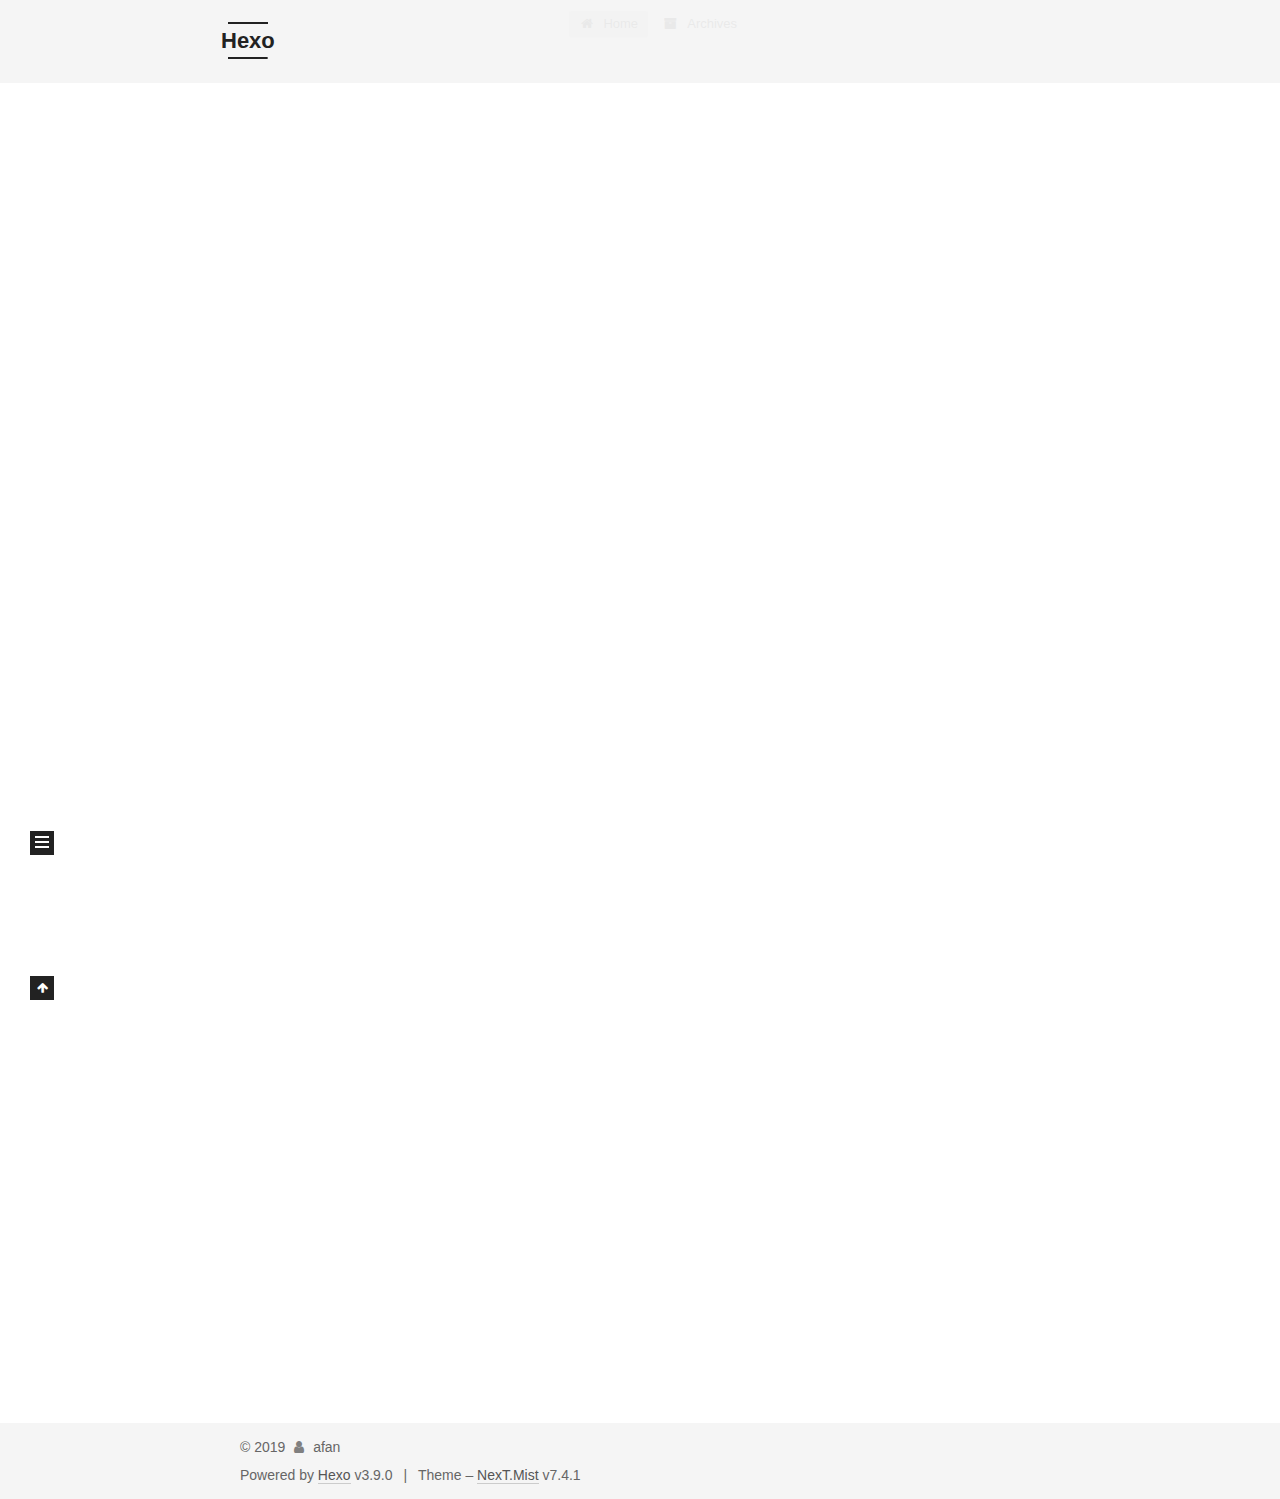
==== commit d9b57845: "Site updated: 2019-10-10 19:15:51" ====
--- a/index.html
+++ b/index.html
@@ -25,7 +25,7 @@
   var NexT = window.NexT || {};
   var CONFIG = {
     root: '/',
-    scheme: 'Muse',
+    scheme: 'Mist',
     version: '7.4.1',
     exturl: false,
     sidebar: {"position":"left","display":"post","offset":12,"onmobile":false},
@@ -407,7 +407,7 @@
 </div>
   <div class="powered-by">Powered by <a href="https://hexo.io" class="theme-link" rel="noopener" target="_blank">Hexo</a> v3.9.0</div>
   <span class="post-meta-divider">|</span>
-  <div class="theme-info">Theme – <a href="https://theme-next.org" class="theme-link" rel="noopener" target="_blank">NexT.Muse</a> v7.4.1</div>
+  <div class="theme-info">Theme – <a href="https://theme-next.org" class="theme-link" rel="noopener" target="_blank">NexT.Mist</a> v7.4.1</div>
 
         
 
@@ -433,6 +433,7 @@
   <script src="/lib/velocity/velocity.ui.min.js?v=1.2.1"></script>
 <script src="/js/utils.js?v=7.4.1"></script><script src="/js/motion.js?v=7.4.1"></script>
 <script src="/js/schemes/muse.js?v=7.4.1"></script>
+
 <script src="/js/next-boot.js?v=7.4.1"></script>
 
 
--- a/css/main.css
+++ b/css/main.css
@@ -295,10 +295,10 @@
   border-bottom-width: 1px;
 }
 .btn {
-  background: #222;
+  background: transparent;
   border: 2px solid #222;
   border-radius: 0;
-  color: #fff;
+  color: #555;
   display: inline-block;
   font-size: 0.875em;
   line-height: 2;
@@ -939,7 +939,7 @@
 }
 .site-meta {
   margin: 0;
-  text-align: center;
+  text-align: left;
 }
 @media (max-width: 767px) {
   .site-meta {
@@ -949,14 +949,14 @@
 .brand {
   background: #222;
   border-bottom: none;
-  color: #fff;
+  color: #222;
   display: inline-block;
   line-height: 1.375em;
   padding: 0 40px;
   position: relative;
 }
 .brand:hover {
-  color: #fff;
+  color: #222;
 }
 .logo {
   display: inline-block;
@@ -1156,7 +1156,7 @@
 }
 .links-of-author a::before,
 .links-of-author span.exturl::before {
-  background: #004bff;
+  background: #ff7729;
   border-radius: 50%;
   content: ' ';
   display: inline-block;
@@ -2154,108 +2154,218 @@
 .tag-cloud a:hover {
   color: #222 !important;
 }
-@media (max-width: 767px) {
-  .header-inner,
-  .container .main-inner,
-  .footer-inner {
-    width: auto;
-  }
+a {
+  border-bottom-color: #ccc;
+}
+hr {
+  height: 2px;
+  margin: 20px 0;
+}
+.header {
+  background: #f5f5f5;
+}
+.header-inner {
+  align-items: center;
+  display: flex;
+  justify-content: center;
+  padding: 20px 0;
+}
+.header-inner::before,
+.header-inner::after {
+  content: ' ';
+  display: table;
+}
+.header-inner::after {
+  clear: both;
 }
 @media (max-width: 767px) {
   .header-inner {
-    padding: 50px 0 35px;
-  }
-}
-embed {
+    display: block;
+    padding: 10px;
+    width: auto;
+  }
+}
+.site-meta {
+  float: left;
+  line-height: normal;
+  margin-left: -20px;
+}
+@media (max-width: 767px) {
+  .site-meta {
+    margin-left: 10px;
+  }
+}
+.site-meta .brand {
+  background: none;
+  padding: 2px 1px;
+}
+@media (max-width: 767px) {
+  .site-meta .brand {
+    display: block;
+  }
+}
+.site-meta .logo {
+  display: none;
+}
+.site-meta .site-title {
+  font-weight: bolder;
+}
+.logo-line-before,
+.logo-line-after {
   display: block;
-  margin: 0 auto 25px auto;
-}
-.custom-logo .site-meta-headline {
-  text-align: center;
-}
-.custom-logo .brand {
-  background: none;
-}
-.custom-logo .site-title {
-  color: #222;
-  margin: 10px auto 0;
-}
-.custom-logo .site-title a {
-  border: 0;
-}
-.custom-logo-image {
-  background: #fff;
   margin: 0 auto;
-  max-width: 150px;
-  padding: 5px;
+  overflow: hidden;
+  width: 75%;
+}
+@media (max-width: 767px) {
+  .logo-line-before,
+  .logo-line-after {
+    display: none;
+  }
+}
+.logo-line-before i,
+.logo-line-after i {
+  background: #222;
+  display: block;
+  height: 2px;
+  position: relative;
+}
+@media (max-width: 767px) {
+  .logo-line-before i,
+  .logo-line-after i {
+    height: 3px;
+  }
+}
+.use-motion .logo-line-before i {
+  left: -100%;
+}
+.use-motion .logo-line-after i {
+  right: -100%;
+}
+.site-subtitle {
+  display: none;
+}
+.site-brand-container {
+  flex-shrink: 0;
+}
+.site-nav-toggle {
+  float: right;
+  position: static;
+  top: 10px;
+}
+.site-nav {
+  flex-grow: 1;
 }
 @media (max-width: 767px) {
   .site-nav {
-    background: #fff;
-    border-bottom: 1px solid #ddd;
-    left: 0;
-    margin: 0;
-    padding: 0;
-    width: 100%;
-  }
-}
-.site-nav-toggle {
-  top: 50px;
-}
-@media (max-width: 767px) {
-  .menu {
-    text-align: left;
+    transform: translateY(10px);
   }
 }
 .menu-item-active a,
 .menu .menu-item a:hover,
 .menu .menu-item span.exturl:hover {
-  border-bottom: 1px solid #222 !important;
-  color: #222;
+  background: #e1e1e1;
+}
+.menu {
+  margin: 0;
 }
 @media (max-width: 767px) {
-  .menu-item-active a,
-  .menu .menu-item a:hover,
-  .menu .menu-item span.exturl:hover {
-    border-bottom: 1px dotted #ddd !important;
-  }
+  .menu {
+    margin: 10px 0;
+    padding: 0;
+  }
+}
+.menu .menu-item {
+  margin: 0;
 }
 @media (max-width: 767px) {
   .menu .menu-item {
     display: block;
-    margin: 0 10px;
-    vertical-align: top;
+    margin-top: 5px;
   }
 }
 .menu .menu-item a,
 .menu .menu-item span.exturl {
-  border-bottom: 1px solid transparent;
+  border-radius: 2px;
+  padding: 0 10px;
+  transition-property: background;
 }
 @media (max-width: 767px) {
   .menu .menu-item a,
   .menu .menu-item span.exturl {
-    padding: 5px 10px;
-  }
-}
-@media (min-width: 768px) and (max-width: 991px) {
-  .menu .menu-item .fa {
-    display: block;
-    line-height: 2;
-    margin-right: 0;
-    width: 100%;
-  }
-}
-@media (min-width: 992px) {
-  .menu .menu-item .fa {
-    display: block;
-    line-height: 2;
-    margin-right: 0;
-    width: 100%;
+    text-align: left;
   }
 }
 .menu .menu-item .badge {
-  background-color: #eee;
+  background-color: #fff;
+  border-radius: 10px;
+  color: #555;
   padding: 1px 4px;
+  text-shadow: 1px 1px 0 rgba(0,0,0,0.1);
+}
+.posts-expand .home .post-title,
+.posts-expand .home .post-meta {
+  text-align: left;
+}
+@media (max-width: 767px) {
+  .posts-expand .home .post-title,
+  .posts-expand .home .post-meta {
+    text-align: center;
+  }
+}
+.posts-expand .home .post-meta {
+  margin: 5px 0 20px 0;
+}
+.posts-expand {
+  padding-top: 0;
+}
+.posts-expand .post-eof {
+  display: none;
+}
+.posts-expand .post-block {
+  margin-top: 120px;
+}
+.posts-expand .post-block:first-child {
+  margin-top: 0;
+}
+.posts-expand .post-title,
+.posts-expand .post-meta {
+  text-align: center;
+}
+.posts-expand .post-title-link::before {
+  background-color: #222;
+}
+.posts-expand .post-body img {
+  margin-left: 0;
+}
+.posts-expand .post-tags {
+  text-align: left;
+}
+.posts-expand .post-tags a {
+  background: #f5f5f5;
+  border-bottom: none;
+  padding: 1px 5px;
+}
+.posts-expand .post-tags a:hover {
+  background: #ccc;
+}
+.posts-expand .post-nav {
+  margin-top: 40px;
+}
+.post-button {
+  margin-top: 20px;
+  text-align: left;
+}
+.post-button .btn {
+  background: none;
+  border: 0;
+  border-bottom: 2px solid #666;
+  font-size: 0.875em;
+  padding: 0;
+  transition-property: border;
+}
+.post-button .btn:hover {
+  border-bottom-color: #222;
 }
 .sidebar {
   left: -320px;
@@ -2267,3 +2377,44 @@
   transition: all 0.4s;
   width: 320px;
 }
+.btn {
+  border-radius: 0;
+  border-width: 2px;
+  padding: 0 10px;
+}
+.headband {
+  display: none;
+}
+.container .main-inner {
+  margin-top: 80px;
+}
+@media (max-width: 767px) {
+  .container .main-inner {
+    width: auto;
+  }
+}
+.pagination {
+  margin: 120px 0 0;
+  text-align: left;
+}
+@media (max-width: 767px) {
+  .pagination {
+    margin: 80px 10px 0;
+    text-align: center;
+  }
+}
+.footer {
+  background: #f5f5f5;
+  color: #666;
+  margin-top: 80px;
+  padding: 10px 0;
+}
+.footer-inner {
+  text-align: left;
+}
+@media (max-width: 767px) {
+  .footer-inner {
+    text-align: center;
+    width: auto;
+  }
+}
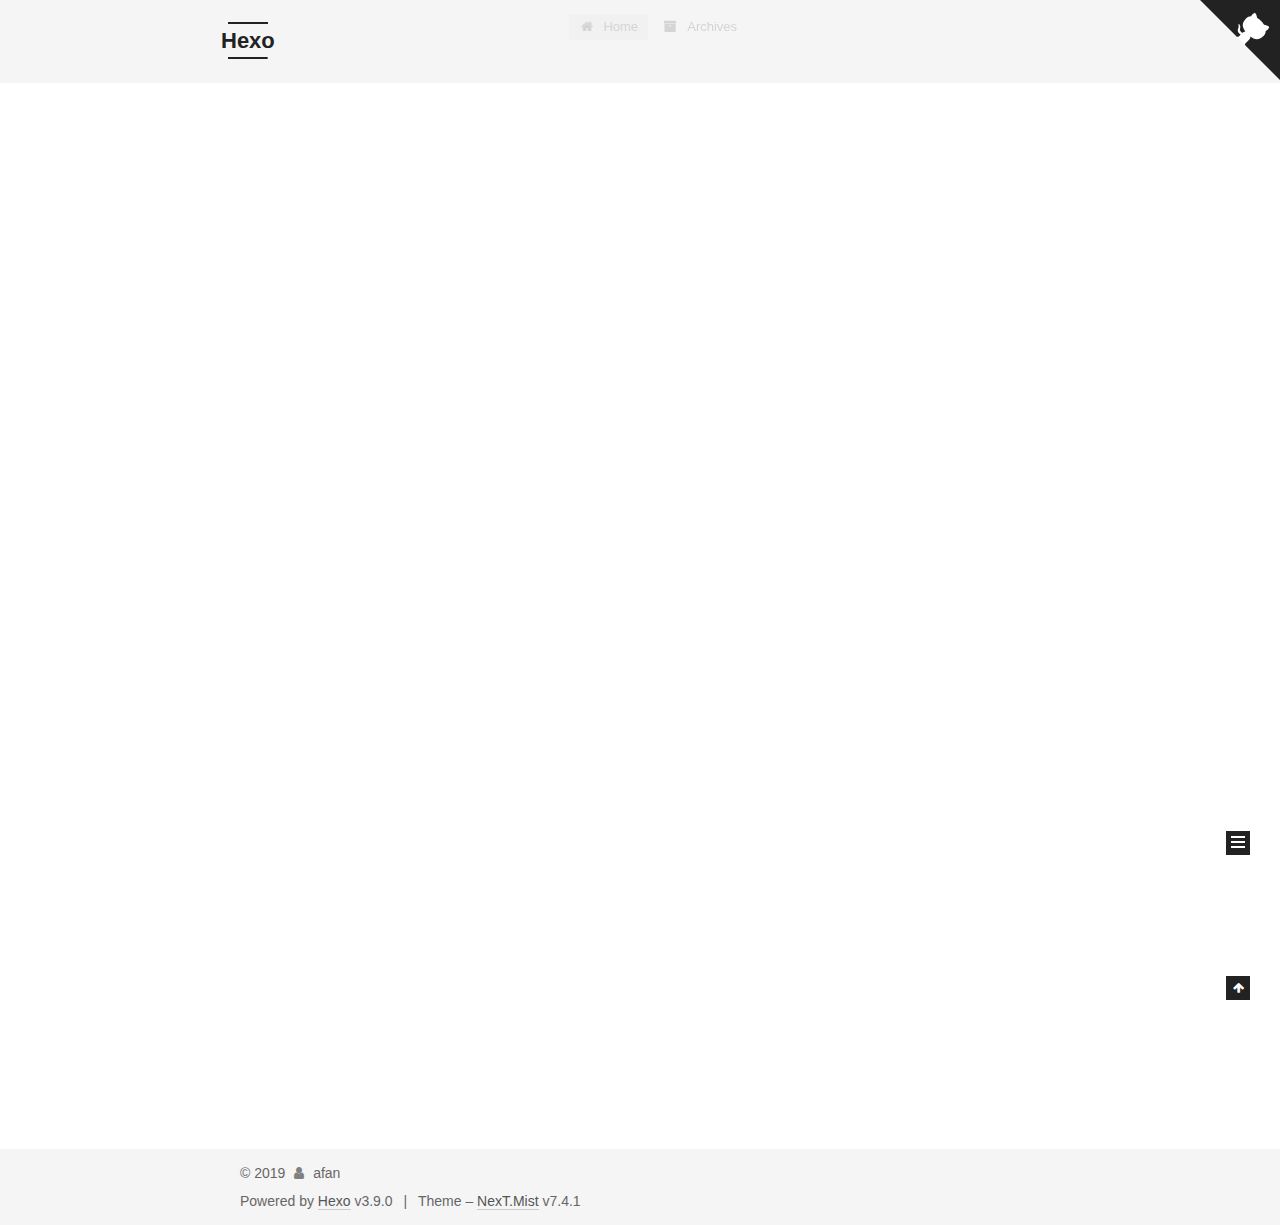
==== commit 0dc6153b: "Site updated: 2019-10-10 20:30:34" ====
--- a/index.html
+++ b/index.html
@@ -28,7 +28,7 @@
     scheme: 'Mist',
     version: '7.4.1',
     exturl: false,
-    sidebar: {"position":"left","display":"post","offset":12,"onmobile":false},
+    sidebar: {"position":"right","display":"post","offset":12,"onmobile":false},
     copycode: {"enable":false,"show_result":false,"style":null},
     back2top: {"enable":true,"sidebar":false,"scrollpercent":false},
     bookmark: {"enable":false,"color":"#222","save":"auto"},
@@ -178,6 +178,8 @@
     <span>0%</span>
   </div>
 
+  <a href="https://github.com/afan520" class="github-corner" title="Follow me on GitHub" aria-label="Follow me on GitHub" rel="noopener" target="_blank"><svg width="80" height="80" viewBox="0 0 250 250" aria-hidden="true"><path d="M0,0 L115,115 L130,115 L142,142 L250,250 L250,0 Z"></path><path d="M128.3,109.0 C113.8,99.7 119.0,89.6 119.0,89.6 C122.0,82.7 120.5,78.6 120.5,78.6 C119.2,72.0 123.4,76.3 123.4,76.3 C127.3,80.9 125.5,87.3 125.5,87.3 C122.9,97.6 130.6,101.9 134.4,103.2" fill="currentColor" style="transform-origin: 130px 106px;" class="octo-arm"></path><path d="M115.0,115.0 C114.9,115.1 118.7,116.5 119.8,115.4 L133.7,101.6 C136.9,99.2 139.9,98.4 142.2,98.6 C133.8,88.0 127.5,74.4 143.8,58.0 C148.5,53.4 154.0,51.2 159.7,51.0 C160.3,49.4 163.2,43.6 171.4,40.1 C171.4,40.1 176.1,42.5 178.8,56.2 C183.1,58.6 187.2,61.8 190.9,65.4 C194.5,69.0 197.7,73.2 200.1,77.6 C213.8,80.2 216.3,84.9 216.3,84.9 C212.7,93.1 206.9,96.0 205.4,96.6 C205.1,102.4 203.0,107.8 198.3,112.5 C181.9,128.9 168.3,122.5 157.7,114.1 C157.9,116.9 156.7,120.9 152.7,124.9 L141.0,136.5 C139.8,137.7 141.6,141.9 141.8,141.8 Z" fill="currentColor" class="octo-body"></path></svg></a>
+
 
     <main id="main" class="main">
       <div class="main-inner">
@@ -190,7 +192,7 @@
   
   
   <article itemscope itemtype="http://schema.org/Article" class="post-block home" lang="en">
-    <link itemprop="mainEntityOfPage" href="http://yoursite.com/2019/10/10/test/">
+    <link itemprop="mainEntityOfPage" href="http://yoursite.com/2019/10/10/food-3/">
 
     <span hidden itemprop="author" itemscope itemtype="http://schema.org/Person">
       <meta itemprop="name" content="afan">
@@ -204,7 +206,7 @@
       <header class="post-header">
         <h1 class="post-title" itemprop="name headline">
             
-            <a href="/2019/10/10/test/" class="post-title-link" itemprop="url">test</a>
+            <a href="/2019/10/10/food-3/" class="post-title-link" itemprop="url">土豆焖面</a>
           
         </h1>
 
@@ -219,8 +221,12 @@
                 
               
 
-              <time title="Created: 2019-10-10 18:29:29" itemprop="dateCreated datePublished" datetime="2019-10-10T18:29:29+08:00">2019-10-10</time>
+              <time title="Created: 2019-10-10 20:26:36 / Modified: 20:29:52" itemprop="dateCreated datePublished" datetime="2019-10-10T20:26:36+08:00">2019-10-10</time>
             </span>
+          
+            
+
+            
           
 
           
@@ -234,7 +240,8 @@
     <div class="post-body" itemprop="articleBody">
 
       
-          
+          <p><img src="https://1.bp.blogspot.com/-B4Q-c7rzunM/XZ3R6-7NOzI/AAAAAAAAAHA/RpP2Iorge7UYAnMfKqi8zzftbt6ose4dwCLcBGAsYHQ/s1600/%25E5%259C%259F%25E8%25B1%2586%25E7%2584%2596%25E9%259D%25A2.png" alt="enter image description here"></p>
+
         
       
     </div>
@@ -256,7 +263,7 @@
   
   
   <article itemscope itemtype="http://schema.org/Article" class="post-block home" lang="en">
-    <link itemprop="mainEntityOfPage" href="http://yoursite.com/2019/10/10/hello-world/">
+    <link itemprop="mainEntityOfPage" href="http://yoursite.com/2019/10/10/food-2/">
 
     <span hidden itemprop="author" itemscope itemtype="http://schema.org/Person">
       <meta itemprop="name" content="afan">
@@ -270,7 +277,7 @@
       <header class="post-header">
         <h1 class="post-title" itemprop="name headline">
             
-            <a href="/2019/10/10/hello-world/" class="post-title-link" itemprop="url">Hello World</a>
+            <a href="/2019/10/10/food-2/" class="post-title-link" itemprop="url">土豆烩白菜</a>
           
         </h1>
 
@@ -285,8 +292,12 @@
                 
               
 
-              <time title="Created: 2019-10-10 18:15:48" itemprop="dateCreated datePublished" datetime="2019-10-10T18:15:48+08:00">2019-10-10</time>
+              <time title="Created: 2019-10-10 20:23:14 / Modified: 20:29:03" itemprop="dateCreated datePublished" datetime="2019-10-10T20:23:14+08:00">2019-10-10</time>
             </span>
+          
+            
+
+            
           
 
           
@@ -300,19 +311,149 @@
     <div class="post-body" itemprop="articleBody">
 
       
-          <p>Welcome to <a href="https://hexo.io/" target="_blank" rel="noopener">Hexo</a>! This is your very first post. Check <a href="https://hexo.io/docs/" target="_blank" rel="noopener">documentation</a> for more info. If you get any problems when using Hexo, you can find the answer in <a href="https://hexo.io/docs/troubleshooting.html" target="_blank" rel="noopener">troubleshooting</a> or you can ask me on <a href="https://github.com/hexojs/hexo/issues" target="_blank" rel="noopener">GitHub</a>.</p>
-<h2 id="Quick-Start"><a href="#Quick-Start" class="headerlink" title="Quick Start"></a>Quick Start</h2><h3 id="Create-a-new-post"><a href="#Create-a-new-post" class="headerlink" title="Create a new post"></a>Create a new post</h3><figure class="highlight bash"><table><tr><td class="gutter"><pre><span class="line">1</span><br></pre></td><td class="code"><pre><span class="line">$ hexo new <span class="string">"My New Post"</span></span><br></pre></td></tr></table></figure>
-
-<p>More info: <a href="https://hexo.io/docs/writing.html" target="_blank" rel="noopener">Writing</a></p>
-<h3 id="Run-server"><a href="#Run-server" class="headerlink" title="Run server"></a>Run server</h3><figure class="highlight bash"><table><tr><td class="gutter"><pre><span class="line">1</span><br></pre></td><td class="code"><pre><span class="line">$ hexo server</span><br></pre></td></tr></table></figure>
-
-<p>More info: <a href="https://hexo.io/docs/server.html" target="_blank" rel="noopener">Server</a></p>
-<h3 id="Generate-static-files"><a href="#Generate-static-files" class="headerlink" title="Generate static files"></a>Generate static files</h3><figure class="highlight bash"><table><tr><td class="gutter"><pre><span class="line">1</span><br></pre></td><td class="code"><pre><span class="line">$ hexo generate</span><br></pre></td></tr></table></figure>
-
-<p>More info: <a href="https://hexo.io/docs/generating.html" target="_blank" rel="noopener">Generating</a></p>
-<h3 id="Deploy-to-remote-sites"><a href="#Deploy-to-remote-sites" class="headerlink" title="Deploy to remote sites"></a>Deploy to remote sites</h3><figure class="highlight bash"><table><tr><td class="gutter"><pre><span class="line">1</span><br></pre></td><td class="code"><pre><span class="line">$ hexo deploy</span><br></pre></td></tr></table></figure>
-
-<p>More info: <a href="https://hexo.io/docs/deployment.html" target="_blank" rel="noopener">Deployment</a></p>
+          <p><img src="https://1.bp.blogspot.com/-BohyPdZSPgg/XZ3SJ8an29I/AAAAAAAAAHM/tSmZKTOC_YA93A1Gto22y45h_obXdKOUQCEwYBhgL/s1600/%25E5%259C%259F%25E8%25B1%2586%25E7%2583%25A9%25E7%2599%25BD%25E8%258F%259C.png" alt="enter image description here"></p>
+
+        
+      
+    </div>
+
+    
+    
+    
+      <footer class="post-footer">
+          <div class="post-eof"></div>
+        
+      </footer>
+  </article>
+  
+  
+  
+
+    
+        
+  
+  
+  <article itemscope itemtype="http://schema.org/Article" class="post-block home" lang="en">
+    <link itemprop="mainEntityOfPage" href="http://yoursite.com/2019/10/10/food-1/">
+
+    <span hidden itemprop="author" itemscope itemtype="http://schema.org/Person">
+      <meta itemprop="name" content="afan">
+      <meta itemprop="description" content="">
+      <meta itemprop="image" content="/images/avatar.gif">
+    </span>
+
+    <span hidden itemprop="publisher" itemscope itemtype="http://schema.org/Organization">
+      <meta itemprop="name" content="Hexo">
+    </span>
+      <header class="post-header">
+        <h1 class="post-title" itemprop="name headline">
+            
+            <a href="/2019/10/10/food-1/" class="post-title-link" itemprop="url">番茄炒鸡蛋</a>
+          
+        </h1>
+
+        <div class="post-meta">
+            <span class="post-meta-item">
+              <span class="post-meta-item-icon">
+                <i class="fa fa-calendar-o"></i>
+              </span>
+              <span class="post-meta-item-text">Posted on</span>
+
+              
+                
+              
+
+              <time title="Created: 2019-10-10 20:20:37 / Modified: 20:27:00" itemprop="dateCreated datePublished" datetime="2019-10-10T20:20:37+08:00">2019-10-10</time>
+            </span>
+          
+            
+
+            
+          
+
+          
+
+        </div>
+      </header>
+
+    
+    
+    
+    <div class="post-body" itemprop="articleBody">
+
+      
+          <p><img src="https://1.bp.blogspot.com/-8YJYUwrSAhM/XZ3SJ07D6kI/AAAAAAAAAHs/ZZjpPCSO2ugJrx4k2Lx3qD_Oi_R4xZN1ACEwYBhgL/s1600/%25E7%2595%25AA%25E8%258C%2584%25E7%2582%2592%25E8%259B%258B.png" alt="enter image description here"></p>
+
+        
+      
+    </div>
+
+    
+    
+    
+      <footer class="post-footer">
+          <div class="post-eof"></div>
+        
+      </footer>
+  </article>
+  
+  
+  
+
+    
+        
+  
+  
+  <article itemscope itemtype="http://schema.org/Article" class="post-block home" lang="en">
+    <link itemprop="mainEntityOfPage" href="http://yoursite.com/2019/10/10/food/">
+
+    <span hidden itemprop="author" itemscope itemtype="http://schema.org/Person">
+      <meta itemprop="name" content="afan">
+      <meta itemprop="description" content="">
+      <meta itemprop="image" content="/images/avatar.gif">
+    </span>
+
+    <span hidden itemprop="publisher" itemscope itemtype="http://schema.org/Organization">
+      <meta itemprop="name" content="Hexo">
+    </span>
+      <header class="post-header">
+        <h1 class="post-title" itemprop="name headline">
+            
+            <a href="/2019/10/10/food/" class="post-title-link" itemprop="url">糖醋脆皮豆腐</a>
+          
+        </h1>
+
+        <div class="post-meta">
+            <span class="post-meta-item">
+              <span class="post-meta-item-icon">
+                <i class="fa fa-calendar-o"></i>
+              </span>
+              <span class="post-meta-item-text">Posted on</span>
+
+              
+                
+              
+
+              <time title="Created: 2019-10-10 19:19:23 / Modified: 19:20:06" itemprop="dateCreated datePublished" datetime="2019-10-10T19:19:23+08:00">2019-10-10</time>
+            </span>
+          
+            
+
+            
+          
+
+          
+
+        </div>
+      </header>
+
+    
+    
+    
+    <div class="post-body" itemprop="articleBody">
+
+      
+          <p><img src="https://1.bp.blogspot.com/-Yjm4aD1e3Ns/XZ3QvBSlePI/AAAAAAAAAGA/YSSiP76E6Sc8OsEAxY4_h74-6yxS-VoKgCLcBGAsYHQ/s1600/%25E7%25B3%2596%25E9%2586%258B%25E8%2584%2586%25E7%259A%25AE%25E8%25B1%2586%25E8%2585%2590.png" alt="enter image description here"></p>
 
         
       
@@ -377,7 +518,7 @@
         
           <a href="/archives/">
         
-          <span class="site-state-item-count">2</span>
+          <span class="site-state-item-count">4</span>
           <span class="site-state-item-name">posts</span>
         </a>
       </div>
--- a/css/main.css
+++ b/css/main.css
@@ -340,31 +340,28 @@
   margin-top: 0;
 }
 .toggle.toggle-arrow .toggle-line-first {
-  left: 50%;
   top: 2px;
+  transform: rotate(-45deg);
+  width: 50%;
+}
+.toggle.toggle-arrow .toggle-line-middle {
+  width: 90%;
+}
+.toggle.toggle-arrow .toggle-line-last {
+  top: -2px;
   transform: rotate(45deg);
   width: 50%;
 }
-.toggle.toggle-arrow .toggle-line-middle {
-  left: 2px;
-  width: 90%;
-}
-.toggle.toggle-arrow .toggle-line-last {
-  left: 50%;
-  top: -2px;
+.toggle.toggle-close .toggle-line-first {
+  top: 5px;
   transform: rotate(-45deg);
-  width: 50%;
-}
-.toggle.toggle-close .toggle-line-first {
-  transform: rotate(-45deg);
-  top: 5px;
 }
 .toggle.toggle-close .toggle-line-middle {
   opacity: 0;
 }
 .toggle.toggle-close .toggle-line-last {
+  top: -5px;
   transform: rotate(45deg);
-  top: -5px;
 }
 pre,
 .highlight {
@@ -1076,6 +1073,74 @@
 .use-motion .menu-item {
   opacity: 0;
 }
+.github-corner :hover .octo-arm {
+  animation: octocat-wave 560ms ease-in-out;
+}
+.github-corner svg {
+  border: 0;
+  color: #fff;
+  fill: #222;
+  position: absolute;
+  right: 0;
+  top: 0;
+}
+@media (max-width: 991px) {
+  .github-corner .github-corner:hover .octo-arm {
+    animation: none;
+  }
+  .github-corner .github-corner .octo-arm {
+    animation: octocat-wave 560ms ease-in-out;
+  }
+}
+@media (max-width: 767px) {
+  .github-corner svg {
+    top: inherit;
+  }
+}
+@-moz-keyframes octocat-wave {
+  0%, 100% {
+    transform: rotate(0);
+  }
+  20%, 60% {
+    transform: rotate(-25deg);
+  }
+  40%, 80% {
+    transform: rotate(10deg);
+  }
+}
+@-webkit-keyframes octocat-wave {
+  0%, 100% {
+    transform: rotate(0);
+  }
+  20%, 60% {
+    transform: rotate(-25deg);
+  }
+  40%, 80% {
+    transform: rotate(10deg);
+  }
+}
+@-o-keyframes octocat-wave {
+  0%, 100% {
+    transform: rotate(0);
+  }
+  20%, 60% {
+    transform: rotate(-25deg);
+  }
+  40%, 80% {
+    transform: rotate(10deg);
+  }
+}
+@keyframes octocat-wave {
+  0%, 100% {
+    transform: rotate(0);
+  }
+  20%, 60% {
+    transform: rotate(-25deg);
+  }
+  40%, 80% {
+    transform: rotate(10deg);
+  }
+}
 .sidebar {
   background: #222;
   bottom: 0;
@@ -1156,7 +1221,7 @@
 }
 .links-of-author a::before,
 .links-of-author span.exturl::before {
-  background: #ff7729;
+  background: #f6dd03;
   border-radius: 50%;
   content: ' ';
   display: inline-block;
@@ -2368,10 +2433,24 @@
   border-bottom-color: #222;
 }
 .sidebar {
-  left: -320px;
+  right: -320px;
 }
 .sidebar.sidebar-active {
-  left: 0;
+  right: 0;
+}
+.sidebar-toggle,
+.back-to-top {
+  left: auto;
+  right: 30px;
+}
+@media (max-width: 991px) {
+  .sidebar-toggle,
+  .back-to-top {
+    right: 20px;
+  }
+}
+.book-mark-link {
+  left: 30px;
 }
 .sidebar {
   transition: all 0.4s;
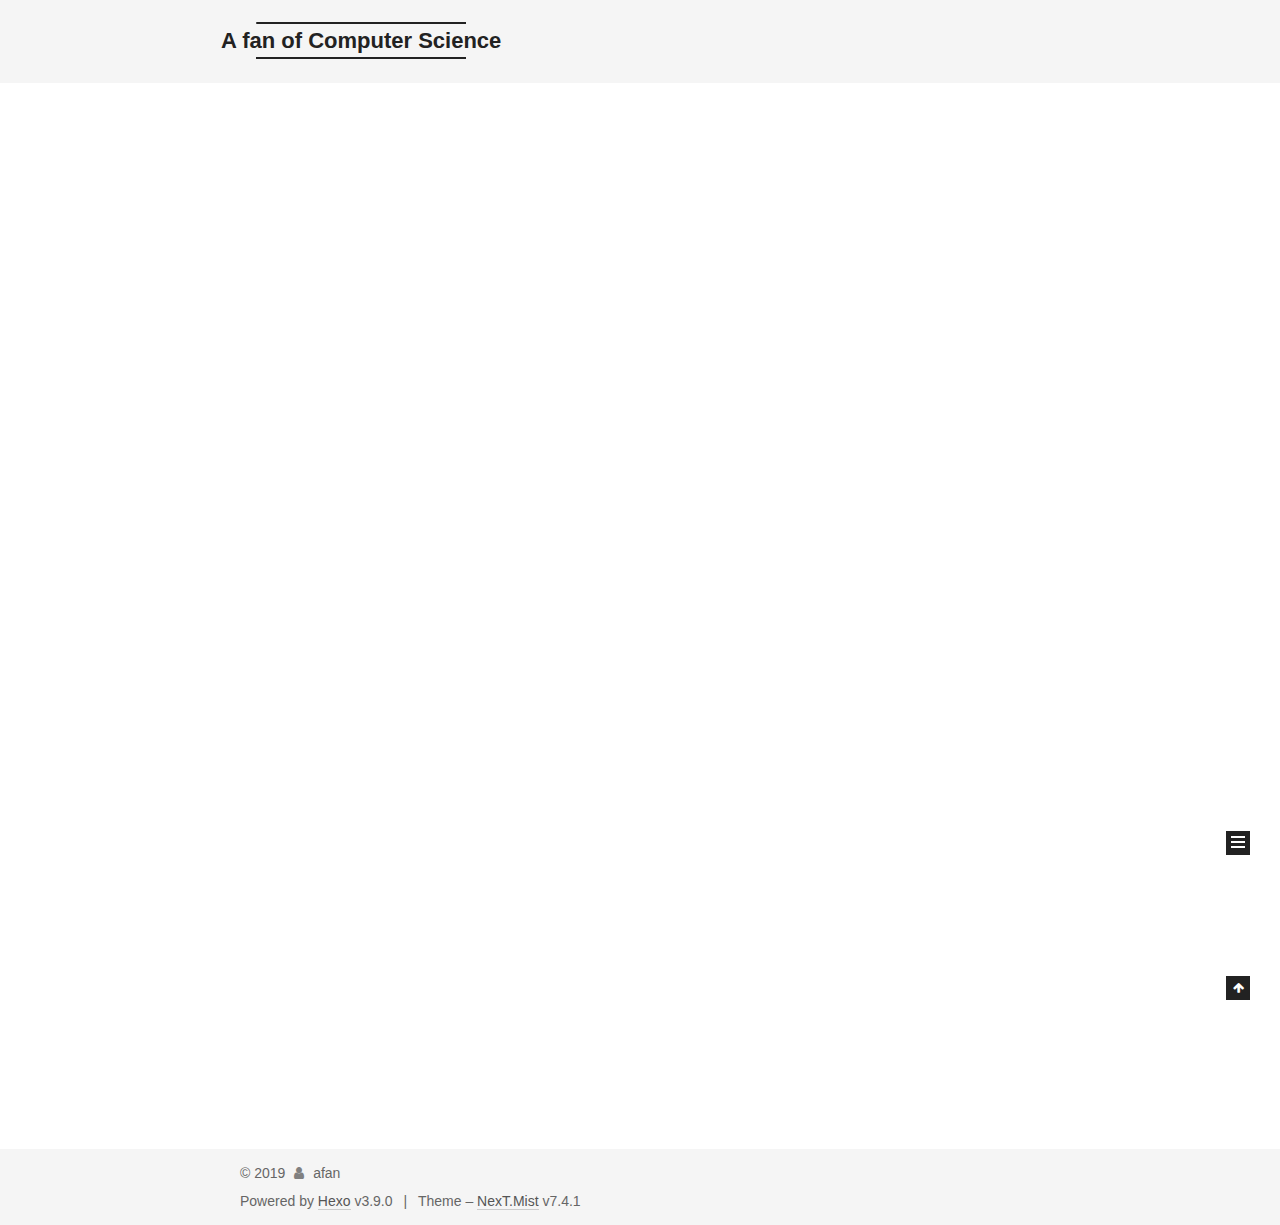
==== commit 61c511c9: "Site updated: 2019-10-10 20:44:26" ====
--- a/index.html
+++ b/index.html
@@ -56,12 +56,12 @@
 </script>
 
   <meta property="og:type" content="website">
-<meta property="og:title" content="Hexo">
+<meta property="og:title" content="A fan of Computer Science">
 <meta property="og:url" content="http://yoursite.com/index.html">
-<meta property="og:site_name" content="Hexo">
+<meta property="og:site_name" content="A fan of Computer Science">
 <meta property="og:locale" content="en">
 <meta name="twitter:card" content="summary">
-<meta name="twitter:title" content="Hexo">
+<meta name="twitter:title" content="A fan of Computer Science">
   <link rel="canonical" href="http://yoursite.com/">
 
 
@@ -76,7 +76,7 @@
   };
 </script>
 
-  <title>Hexo</title>
+  <title>A fan of Computer Science</title>
   
 
 
@@ -123,7 +123,7 @@
     <div>
       <a href="/" class="brand" rel="start">
         <span class="logo-line-before"><i></i></span>
-        <span class="site-title">Hexo</span>
+        <span class="site-title">A fan of Computer Science</span>
         <span class="logo-line-after"><i></i></span>
       </a>
     </div>
@@ -178,8 +178,6 @@
     <span>0%</span>
   </div>
 
-  <a href="https://github.com/afan520" class="github-corner" title="Follow me on GitHub" aria-label="Follow me on GitHub" rel="noopener" target="_blank"><svg width="80" height="80" viewBox="0 0 250 250" aria-hidden="true"><path d="M0,0 L115,115 L130,115 L142,142 L250,250 L250,0 Z"></path><path d="M128.3,109.0 C113.8,99.7 119.0,89.6 119.0,89.6 C122.0,82.7 120.5,78.6 120.5,78.6 C119.2,72.0 123.4,76.3 123.4,76.3 C127.3,80.9 125.5,87.3 125.5,87.3 C122.9,97.6 130.6,101.9 134.4,103.2" fill="currentColor" style="transform-origin: 130px 106px;" class="octo-arm"></path><path d="M115.0,115.0 C114.9,115.1 118.7,116.5 119.8,115.4 L133.7,101.6 C136.9,99.2 139.9,98.4 142.2,98.6 C133.8,88.0 127.5,74.4 143.8,58.0 C148.5,53.4 154.0,51.2 159.7,51.0 C160.3,49.4 163.2,43.6 171.4,40.1 C171.4,40.1 176.1,42.5 178.8,56.2 C183.1,58.6 187.2,61.8 190.9,65.4 C194.5,69.0 197.7,73.2 200.1,77.6 C213.8,80.2 216.3,84.9 216.3,84.9 C212.7,93.1 206.9,96.0 205.4,96.6 C205.1,102.4 203.0,107.8 198.3,112.5 C181.9,128.9 168.3,122.5 157.7,114.1 C157.9,116.9 156.7,120.9 152.7,124.9 L141.0,136.5 C139.8,137.7 141.6,141.9 141.8,141.8 Z" fill="currentColor" class="octo-body"></path></svg></a>
-
 
     <main id="main" class="main">
       <div class="main-inner">
@@ -197,11 +195,11 @@
     <span hidden itemprop="author" itemscope itemtype="http://schema.org/Person">
       <meta itemprop="name" content="afan">
       <meta itemprop="description" content="">
-      <meta itemprop="image" content="/images/avatar.gif">
+      <meta itemprop="image" content="https://avatars0.githubusercontent.com/u/56389038?s=460&v=4">
     </span>
 
     <span hidden itemprop="publisher" itemscope itemtype="http://schema.org/Organization">
-      <meta itemprop="name" content="Hexo">
+      <meta itemprop="name" content="A fan of Computer Science">
     </span>
       <header class="post-header">
         <h1 class="post-title" itemprop="name headline">
@@ -268,11 +266,11 @@
     <span hidden itemprop="author" itemscope itemtype="http://schema.org/Person">
       <meta itemprop="name" content="afan">
       <meta itemprop="description" content="">
-      <meta itemprop="image" content="/images/avatar.gif">
+      <meta itemprop="image" content="https://avatars0.githubusercontent.com/u/56389038?s=460&v=4">
     </span>
 
     <span hidden itemprop="publisher" itemscope itemtype="http://schema.org/Organization">
-      <meta itemprop="name" content="Hexo">
+      <meta itemprop="name" content="A fan of Computer Science">
     </span>
       <header class="post-header">
         <h1 class="post-title" itemprop="name headline">
@@ -339,11 +337,11 @@
     <span hidden itemprop="author" itemscope itemtype="http://schema.org/Person">
       <meta itemprop="name" content="afan">
       <meta itemprop="description" content="">
-      <meta itemprop="image" content="/images/avatar.gif">
+      <meta itemprop="image" content="https://avatars0.githubusercontent.com/u/56389038?s=460&v=4">
     </span>
 
     <span hidden itemprop="publisher" itemscope itemtype="http://schema.org/Organization">
-      <meta itemprop="name" content="Hexo">
+      <meta itemprop="name" content="A fan of Computer Science">
     </span>
       <header class="post-header">
         <h1 class="post-title" itemprop="name headline">
@@ -410,11 +408,11 @@
     <span hidden itemprop="author" itemscope itemtype="http://schema.org/Person">
       <meta itemprop="name" content="afan">
       <meta itemprop="description" content="">
-      <meta itemprop="image" content="/images/avatar.gif">
+      <meta itemprop="image" content="https://avatars0.githubusercontent.com/u/56389038?s=460&v=4">
     </span>
 
     <span hidden itemprop="publisher" itemscope itemtype="http://schema.org/Organization">
-      <meta itemprop="name" content="Hexo">
+      <meta itemprop="name" content="A fan of Computer Science">
     </span>
       <header class="post-header">
         <h1 class="post-title" itemprop="name headline">
@@ -509,6 +507,9 @@
 
       <div class="site-overview-wrap sidebar-panel">
         <div class="site-author motion-element" itemprop="author" itemscope itemtype="http://schema.org/Person">
+    <img class="site-author-image" itemprop="image"
+      src="https://avatars0.githubusercontent.com/u/56389038?s=460&v=4"
+      alt="afan">
   <p class="site-author-name" itemprop="name">afan</p>
   <div class="site-description" itemprop="description"></div>
 </div>
@@ -525,6 +526,30 @@
     
   </nav>
 </div>
+  <div class="links-of-author motion-element">
+      <span class="links-of-author-item">
+      
+      
+        
+      
+      
+        
+      
+        <a href="https://github.com/afan520" title="GitHub &rarr; https://github.com/afan520" rel="noopener" target="_blank"><i class="fa fa-fw fa-github"></i>GitHub</a>
+      </span>
+    
+      <span class="links-of-author-item">
+      
+      
+        
+      
+      
+        
+      
+        <a href="mailto:nxlee@qq.com" title="E-Mail &rarr; mailto:nxlee@qq.com" rel="noopener" target="_blank"><i class="fa fa-fw fa-envelope"></i>E-Mail</a>
+      </span>
+    
+  </div>
 
 
 
--- a/css/main.css
+++ b/css/main.css
@@ -1073,74 +1073,6 @@
 .use-motion .menu-item {
   opacity: 0;
 }
-.github-corner :hover .octo-arm {
-  animation: octocat-wave 560ms ease-in-out;
-}
-.github-corner svg {
-  border: 0;
-  color: #fff;
-  fill: #222;
-  position: absolute;
-  right: 0;
-  top: 0;
-}
-@media (max-width: 991px) {
-  .github-corner .github-corner:hover .octo-arm {
-    animation: none;
-  }
-  .github-corner .github-corner .octo-arm {
-    animation: octocat-wave 560ms ease-in-out;
-  }
-}
-@media (max-width: 767px) {
-  .github-corner svg {
-    top: inherit;
-  }
-}
-@-moz-keyframes octocat-wave {
-  0%, 100% {
-    transform: rotate(0);
-  }
-  20%, 60% {
-    transform: rotate(-25deg);
-  }
-  40%, 80% {
-    transform: rotate(10deg);
-  }
-}
-@-webkit-keyframes octocat-wave {
-  0%, 100% {
-    transform: rotate(0);
-  }
-  20%, 60% {
-    transform: rotate(-25deg);
-  }
-  40%, 80% {
-    transform: rotate(10deg);
-  }
-}
-@-o-keyframes octocat-wave {
-  0%, 100% {
-    transform: rotate(0);
-  }
-  20%, 60% {
-    transform: rotate(-25deg);
-  }
-  40%, 80% {
-    transform: rotate(10deg);
-  }
-}
-@keyframes octocat-wave {
-  0%, 100% {
-    transform: rotate(0);
-  }
-  20%, 60% {
-    transform: rotate(-25deg);
-  }
-  40%, 80% {
-    transform: rotate(10deg);
-  }
-}
 .sidebar {
   background: #222;
   bottom: 0;
@@ -1194,6 +1126,7 @@
   margin: 0 auto;
   max-width: 96px;
   padding: 2px;
+  border-radius: 50%;
 }
 .site-author-name {
   color: #f5f5f5;
@@ -1221,7 +1154,7 @@
 }
 .links-of-author a::before,
 .links-of-author span.exturl::before {
-  background: #f6dd03;
+  background: #ff3ebd;
   border-radius: 50%;
   content: ' ';
   display: inline-block;
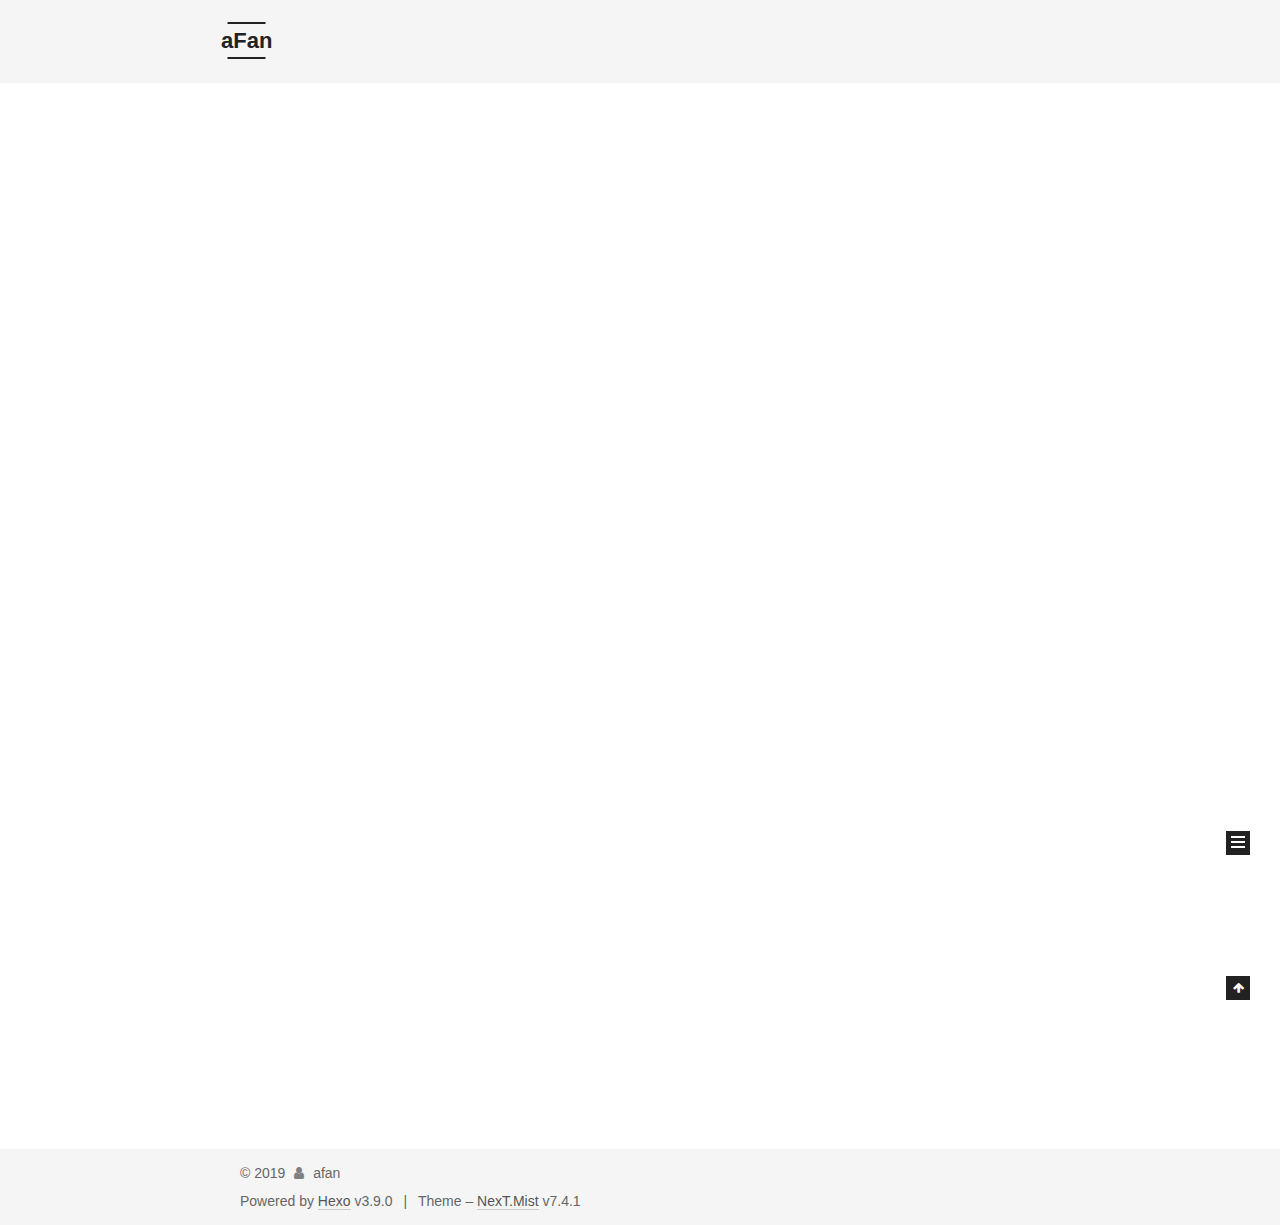
==== commit 4af74794: "Site updated: 2019-10-10 21:16:40" ====
--- a/index.html
+++ b/index.html
@@ -56,13 +56,13 @@
 </script>
 
   <meta property="og:type" content="website">
-<meta property="og:title" content="A fan of Computer Science">
-<meta property="og:url" content="http://yoursite.com/index.html">
-<meta property="og:site_name" content="A fan of Computer Science">
+<meta property="og:title" content="aFan">
+<meta property="og:url" content="http://localhost/index.html">
+<meta property="og:site_name" content="aFan">
 <meta property="og:locale" content="en">
 <meta name="twitter:card" content="summary">
-<meta name="twitter:title" content="A fan of Computer Science">
-  <link rel="canonical" href="http://yoursite.com/">
+<meta name="twitter:title" content="aFan">
+  <link rel="canonical" href="http://localhost/">
 
 
 <script id="page-configurations">
@@ -76,7 +76,7 @@
   };
 </script>
 
-  <title>A fan of Computer Science</title>
+  <title>aFan</title>
   
 
 
@@ -123,7 +123,7 @@
     <div>
       <a href="/" class="brand" rel="start">
         <span class="logo-line-before"><i></i></span>
-        <span class="site-title">A fan of Computer Science</span>
+        <span class="site-title">aFan</span>
         <span class="logo-line-after"><i></i></span>
       </a>
     </div>
@@ -157,6 +157,28 @@
       
       
         
+        <li class="menu-item menu-item-about">
+      
+    
+
+    <a href="/about/" rel="section"><i class="fa fa-fw fa-user"></i>About</a>
+
+  </li>
+      
+      
+      
+        
+        <li class="menu-item menu-item-tags">
+      
+    
+
+    <a href="/tags/" rel="section"><i class="fa fa-fw fa-tags"></i>Tags</a>
+
+  </li>
+      
+      
+      
+        
         <li class="menu-item menu-item-archives">
       
     
@@ -190,7 +212,7 @@
   
   
   <article itemscope itemtype="http://schema.org/Article" class="post-block home" lang="en">
-    <link itemprop="mainEntityOfPage" href="http://yoursite.com/2019/10/10/food-3/">
+    <link itemprop="mainEntityOfPage" href="http://localhost/2019/10/10/food-3/">
 
     <span hidden itemprop="author" itemscope itemtype="http://schema.org/Person">
       <meta itemprop="name" content="afan">
@@ -199,7 +221,7 @@
     </span>
 
     <span hidden itemprop="publisher" itemscope itemtype="http://schema.org/Organization">
-      <meta itemprop="name" content="A fan of Computer Science">
+      <meta itemprop="name" content="aFan">
     </span>
       <header class="post-header">
         <h1 class="post-title" itemprop="name headline">
@@ -219,7 +241,7 @@
                 
               
 
-              <time title="Created: 2019-10-10 20:26:36 / Modified: 20:29:52" itemprop="dateCreated datePublished" datetime="2019-10-10T20:26:36+08:00">2019-10-10</time>
+              <time title="Created: 2019-10-10 20:26:36 / Modified: 21:01:41" itemprop="dateCreated datePublished" datetime="2019-10-10T20:26:36+08:00">2019-10-10</time>
             </span>
           
             
@@ -261,7 +283,7 @@
   
   
   <article itemscope itemtype="http://schema.org/Article" class="post-block home" lang="en">
-    <link itemprop="mainEntityOfPage" href="http://yoursite.com/2019/10/10/food-2/">
+    <link itemprop="mainEntityOfPage" href="http://localhost/2019/10/10/food-2/">
 
     <span hidden itemprop="author" itemscope itemtype="http://schema.org/Person">
       <meta itemprop="name" content="afan">
@@ -270,7 +292,7 @@
     </span>
 
     <span hidden itemprop="publisher" itemscope itemtype="http://schema.org/Organization">
-      <meta itemprop="name" content="A fan of Computer Science">
+      <meta itemprop="name" content="aFan">
     </span>
       <header class="post-header">
         <h1 class="post-title" itemprop="name headline">
@@ -290,7 +312,7 @@
                 
               
 
-              <time title="Created: 2019-10-10 20:23:14 / Modified: 20:29:03" itemprop="dateCreated datePublished" datetime="2019-10-10T20:23:14+08:00">2019-10-10</time>
+              <time title="Created: 2019-10-10 20:23:14 / Modified: 21:01:32" itemprop="dateCreated datePublished" datetime="2019-10-10T20:23:14+08:00">2019-10-10</time>
             </span>
           
             
@@ -332,7 +354,7 @@
   
   
   <article itemscope itemtype="http://schema.org/Article" class="post-block home" lang="en">
-    <link itemprop="mainEntityOfPage" href="http://yoursite.com/2019/10/10/food-1/">
+    <link itemprop="mainEntityOfPage" href="http://localhost/2019/10/10/food-1/">
 
     <span hidden itemprop="author" itemscope itemtype="http://schema.org/Person">
       <meta itemprop="name" content="afan">
@@ -341,7 +363,7 @@
     </span>
 
     <span hidden itemprop="publisher" itemscope itemtype="http://schema.org/Organization">
-      <meta itemprop="name" content="A fan of Computer Science">
+      <meta itemprop="name" content="aFan">
     </span>
       <header class="post-header">
         <h1 class="post-title" itemprop="name headline">
@@ -361,7 +383,7 @@
                 
               
 
-              <time title="Created: 2019-10-10 20:20:37 / Modified: 20:27:00" itemprop="dateCreated datePublished" datetime="2019-10-10T20:20:37+08:00">2019-10-10</time>
+              <time title="Created: 2019-10-10 20:20:37 / Modified: 21:00:13" itemprop="dateCreated datePublished" datetime="2019-10-10T20:20:37+08:00">2019-10-10</time>
             </span>
           
             
@@ -403,7 +425,7 @@
   
   
   <article itemscope itemtype="http://schema.org/Article" class="post-block home" lang="en">
-    <link itemprop="mainEntityOfPage" href="http://yoursite.com/2019/10/10/food/">
+    <link itemprop="mainEntityOfPage" href="http://localhost/2019/10/10/food/">
 
     <span hidden itemprop="author" itemscope itemtype="http://schema.org/Person">
       <meta itemprop="name" content="afan">
@@ -412,7 +434,7 @@
     </span>
 
     <span hidden itemprop="publisher" itemscope itemtype="http://schema.org/Organization">
-      <meta itemprop="name" content="A fan of Computer Science">
+      <meta itemprop="name" content="aFan">
     </span>
       <header class="post-header">
         <h1 class="post-title" itemprop="name headline">
@@ -432,7 +454,7 @@
                 
               
 
-              <time title="Created: 2019-10-10 19:19:23 / Modified: 19:20:06" itemprop="dateCreated datePublished" datetime="2019-10-10T19:19:23+08:00">2019-10-10</time>
+              <time title="Created: 2019-10-10 19:19:23 / Modified: 21:01:56" itemprop="dateCreated datePublished" datetime="2019-10-10T19:19:23+08:00">2019-10-10</time>
             </span>
           
             
@@ -524,6 +546,19 @@
         </a>
       </div>
     
+      
+      
+      <div class="site-state-item site-state-tags">
+        
+          
+            <a href="/tags/">
+          
+        
+        <span class="site-state-item-count">1</span>
+        <span class="site-state-item-name">tags</span>
+        </a>
+      </div>
+    
   </nav>
 </div>
   <div class="links-of-author motion-element">
--- a/css/main.css
+++ b/css/main.css
@@ -1154,7 +1154,7 @@
 }
 .links-of-author a::before,
 .links-of-author span.exturl::before {
-  background: #ff3ebd;
+  background: #ffd15e;
   border-radius: 50%;
   content: ' ';
   display: inline-block;
